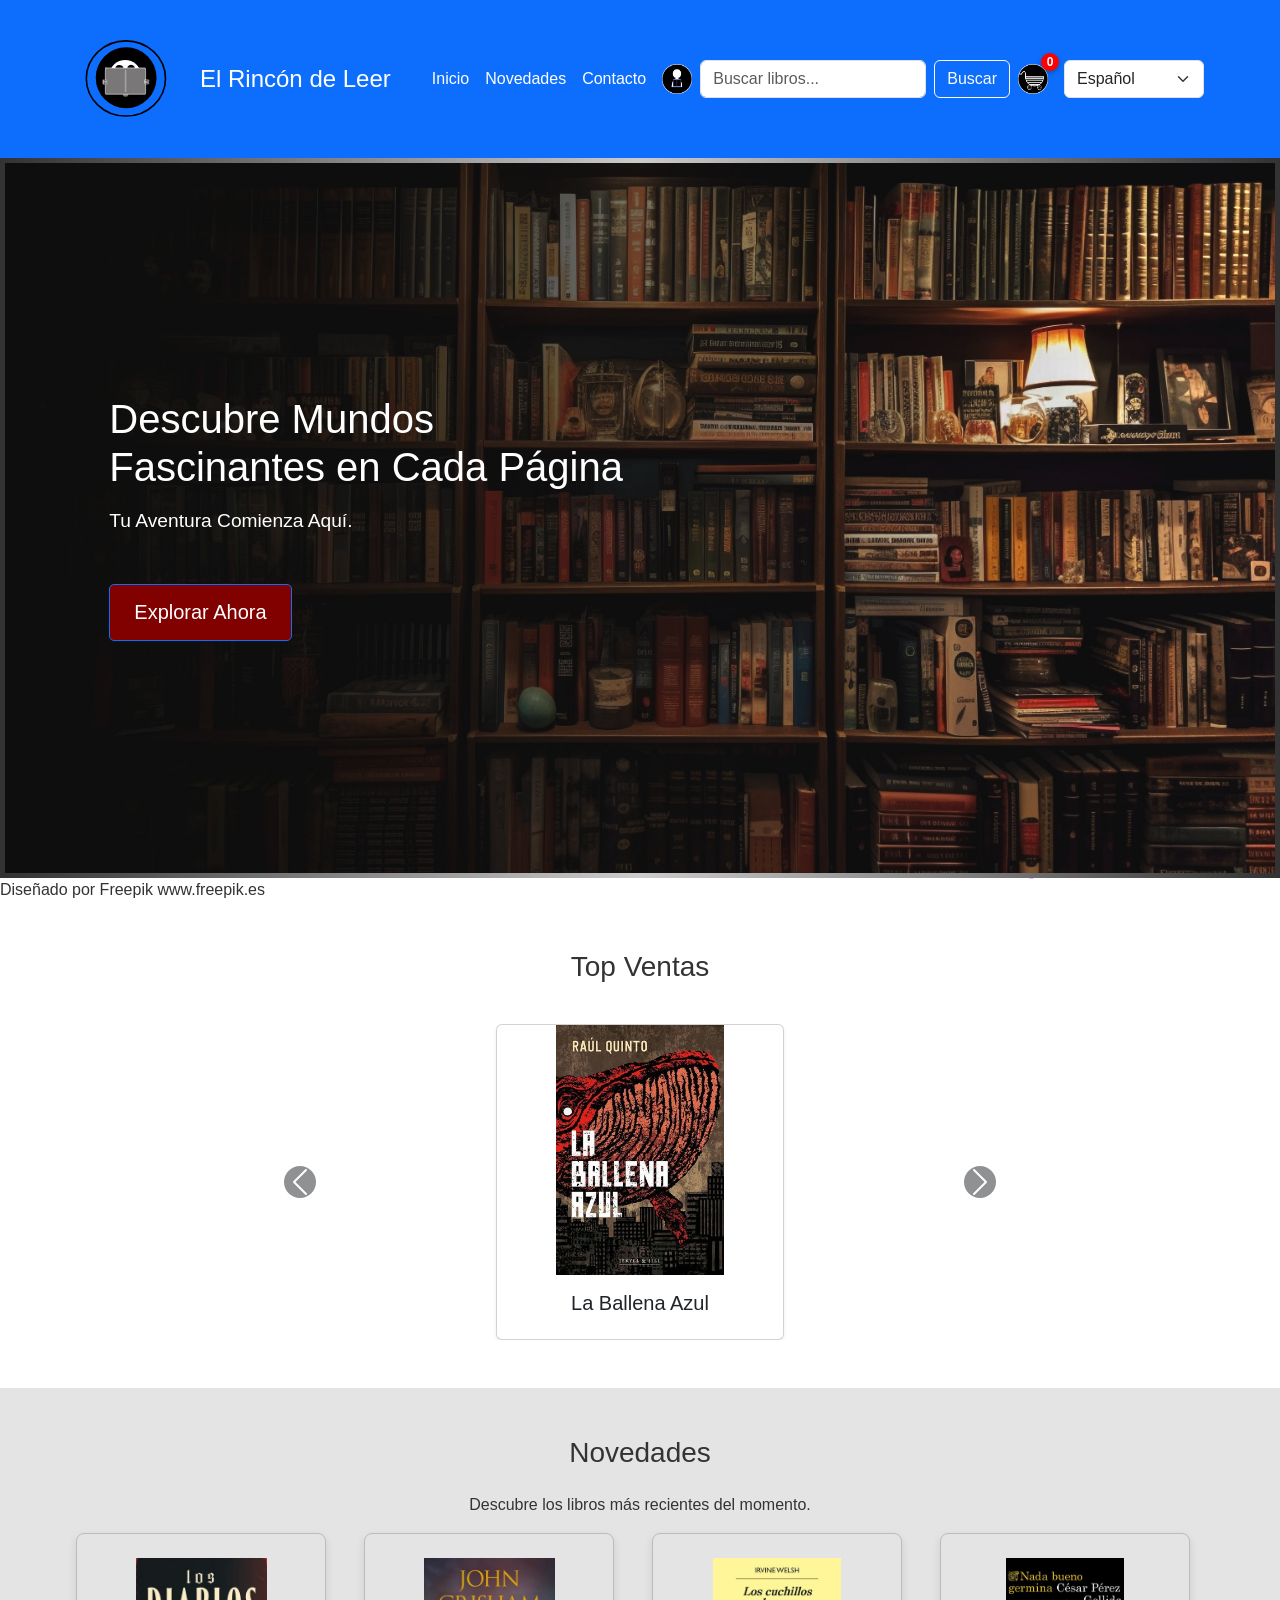
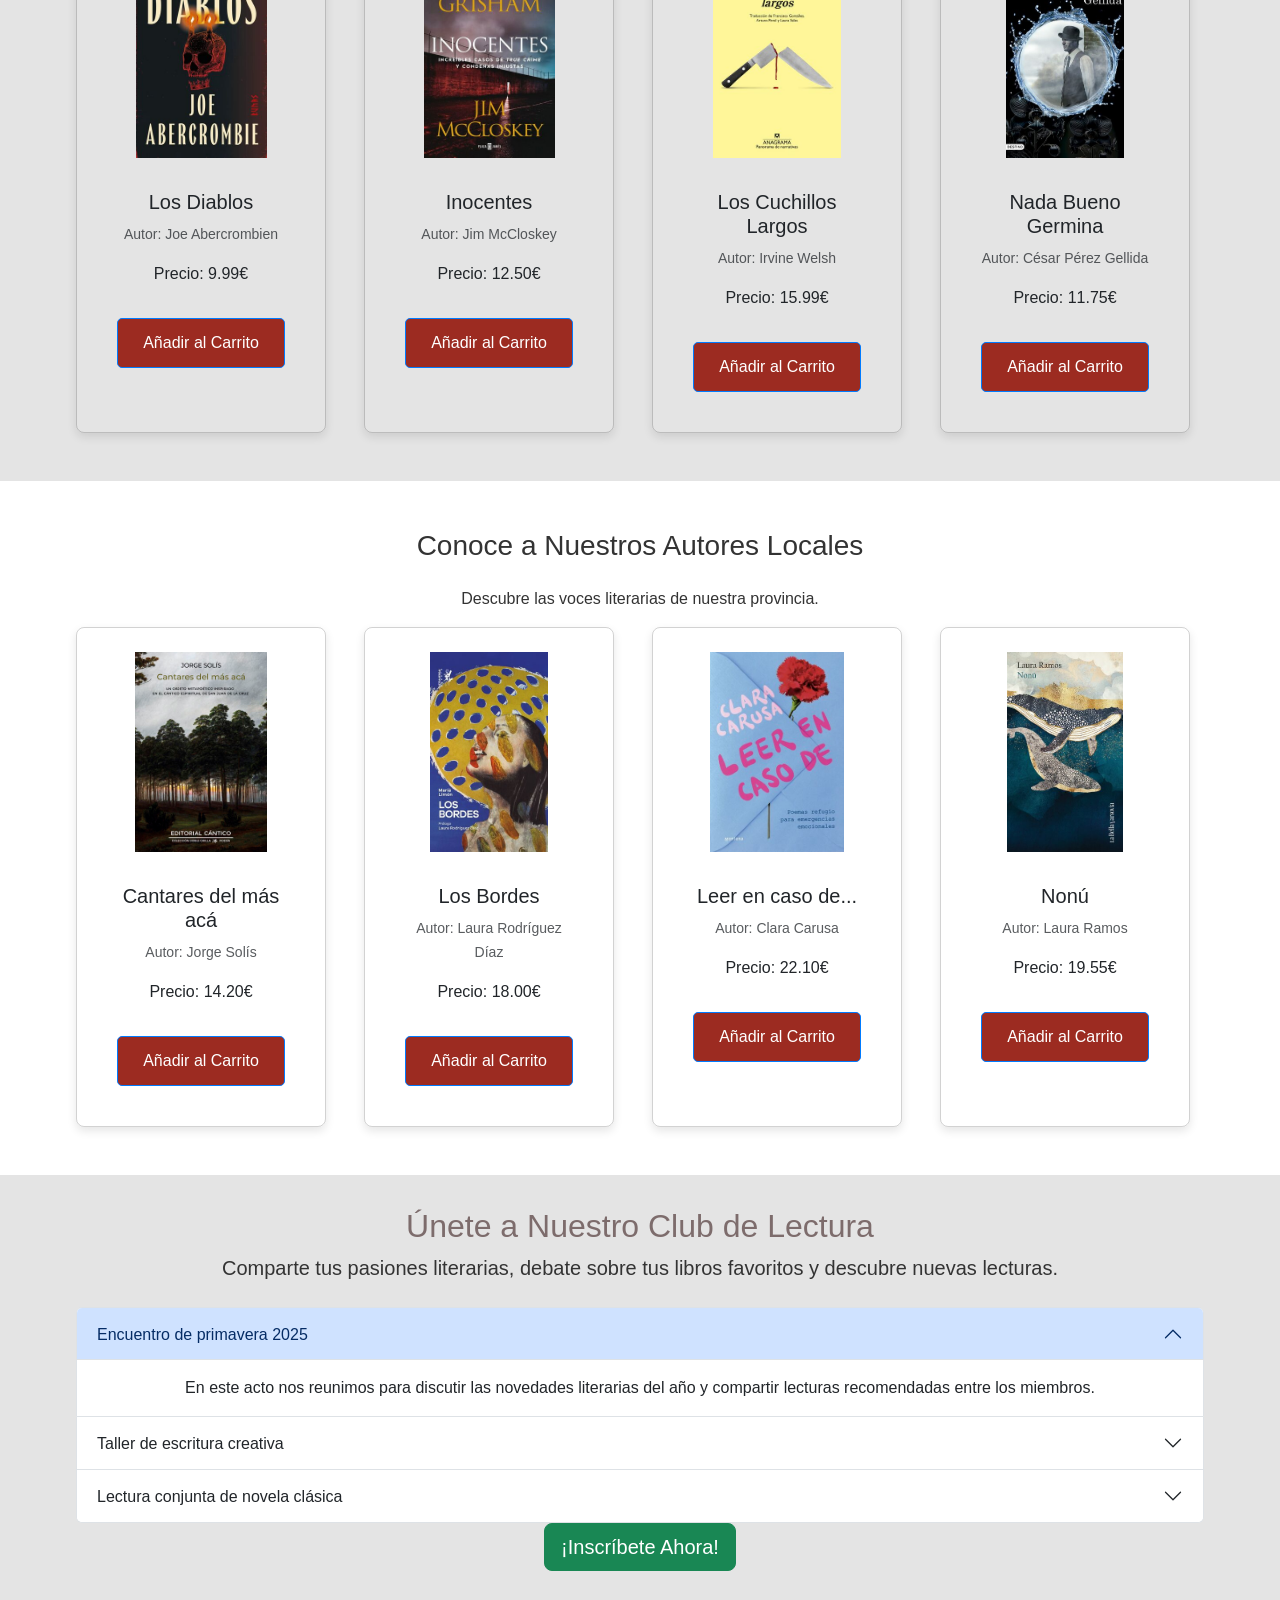
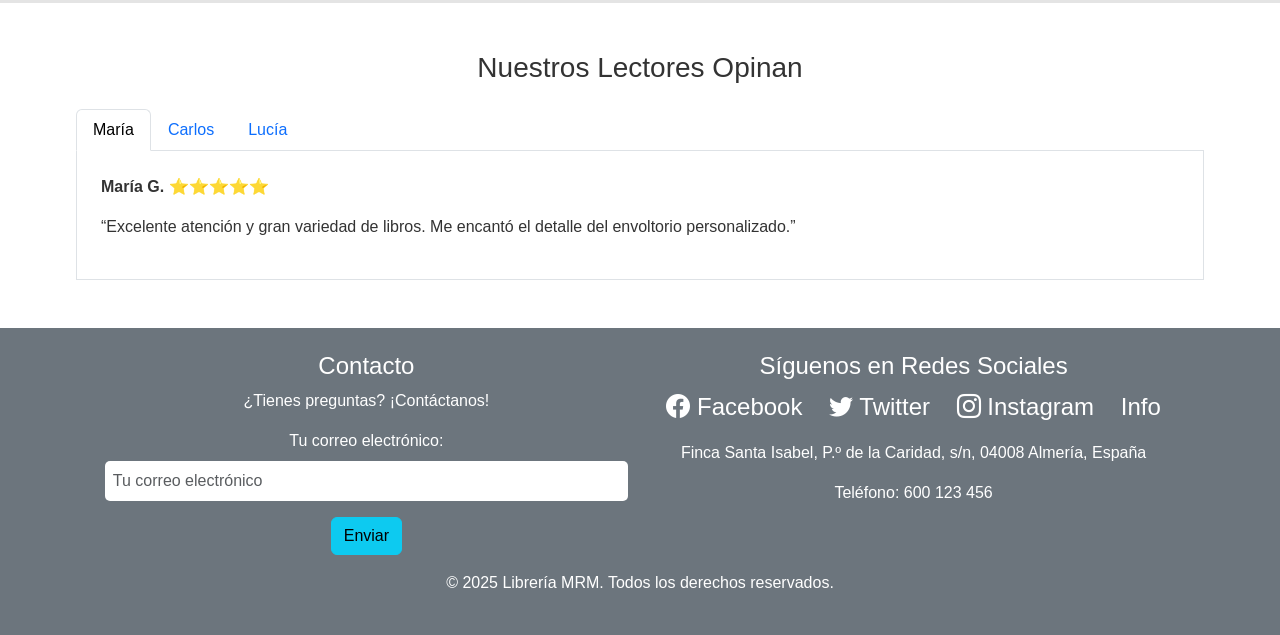
==== index.html @ 98e6f7f9 "Primer commit del proyecto web con README" ====
<!DOCTYPE html>
<html lang="es">

<head>
  <meta charset="UTF-8">
  <meta name="viewport" content="width=device-width, initial-scale=1.0">
  <title>Mi Web de Libros</title>
  <link href="https://cdn.jsdelivr.net/npm/bootstrap@5.3.3/dist/css/bootstrap.min.css" rel="stylesheet"
    integrity="sha384-QWTKZyjpPEjISv5WaRU9OFeRpok6YctnYmDr5pNlyT2bRjXh0JMhjY6hW+ALEwIH" crossorigin="anonymous">
  <link href="https://cdn.jsdelivr.net/npm/bootstrap-icons/font/bootstrap-icons.css" rel="stylesheet">
  <link rel="stylesheet" href="styles.css">
  <link rel="stylesheet" href="logo_animacion.css">
</head>

<body>
  <a id="arriba"></a>
  <header class="bg-primary text-white py-3">
    <a href="#featured-books" class="skip-link">Saltar navegación</a>
    <div class="container">
      <nav class="navbar navbar-expand-lg navbar-dark">
        <div class="container-fluid px-0">
          <!-- Logo y título -->
          <a href="index.html" class="navbar-brand d-flex align-items-center" title="Inicio">
            <svg id="my-logo" version="1.1" viewBox="0 0 245.12 203.8" xmlns="http://www.w3.org/2000/svg">
              <path id="my-path"
                d="m 126.11,91.195 a 0.13411,0.87169 0 0 1 -0.0392,1.1001 0.13411,0.87169 0 0 1 -0.17335,-0.07468 0.13411,0.87169 0 0 1 -0.0166,-1.1241 l 0.10998,0.49882 z"
                fill-rule="evenodd" fill="#000" />
              <g id="my-group" transform="matrix(1.1308,0,0,1.1347,7.3568,-13.021)">
                <circle id="my-circle" cx="102.17" cy="98.595" r="65.9" fill-rule="evenodd" fill="#000" />
                <ellipse cx="101.66" cy="100.13" rx="85.824" ry="81.226" fill="none" stroke="#000"
                  stroke-width="3.4804" />
                <g fill-rule="evenodd">
                  <ellipse cx="100.98" cy="136.01" rx="6.0894" ry="3.3768" fill="#797777" />
                  <ellipse cx="100.13" cy="88.889" rx="32.695" ry="28.608" fill="#fff" />
                  <path transform="scale(-1)"
                    d="m -78.847,-78.284 a 8.94,7.4074 0 0 1 -4.5343,6.4455 8.94,7.4074 0 0 1 -9.0034,-0.0928 8.94,7.4074 0 0 1 -4.3394,-6.537 l 8.9372,0.18426 z"
                    fill="#050000" />
                  <path transform="scale(-1)"
                    d="m -104.61,-77.832 a 8.2175,7.4074 0 0 1 -4.149,6.4358 8.2175,7.4074 0 0 1 -8.2574,-0.06303 8.2175,7.4074 0 0 1 -4.0275,-6.4982 l 8.2163,0.12544 z"
                    fill="#070404" />
                </g>
                <rect x="57.098" y="77.412" width="87.284" height="56.805" rx=".86707" ry="6.623" fill="#797777"
                  stroke="#fff" stroke-linecap="square" stroke-linejoin="bevel" stroke-miterlimit="15"
                  stroke-width="1.1679" />
                <rect x="100.35" y="82.125" width="1.1083" height="47.315" rx="2.1348" ry="2.1274" fill="#040404"
                  stroke="#dbdbdb" stroke-linecap="round" stroke-miterlimit="15" stroke-width="1.1679" />
                <g fill="#050000" stroke-linecap="square" stroke-linejoin="bevel" stroke-miterlimit="15">
                  <rect x="142.78" y="103.45" width="8.4291" height="2.2989" rx=".26895" ry=".26802" stroke="#939393" />
                  <g stroke="#fff">
                    <rect x="142.78" y="103.45" width="8.4291" height="2.2989" rx=".26895" ry=".26802" />
                    <rect x="142.69" y="106.61" width="8.4291" height="2.2989" rx=".26895" ry=".26802" />
                    <rect x="142.69" y="109.77" width="8.4291" height="2.2989" rx=".26895" ry=".26802" />
                    <rect x="52.194" y="103.89" width="8.4291" height="2.2989" rx=".26895" ry=".26802" />
                    <rect x="52.103" y="107.05" width="8.4291" height="2.2989" rx=".26895" ry=".26802" />
                    <rect x="52.103" y="110.21" width="8.4291" height="2.2989" rx=".26895" ry=".26802" />
                  </g>
                </g>
              </g>
            </svg>
          </a>
          <h1 class="ms-2 mb-0 h4">El Rincón de Leer</h1>

          <!-- Botón hamburguesa -->
          <button class="navbar-toggler" type="button" data-bs-toggle="collapse" data-bs-target="#menuNavegacion"
            aria-controls="menuNavegacion" aria-expanded="false" aria-label="Toggle navigation">
            <span class="navbar-toggler-icon"></span>
          </button>

          <!-- Menú colapsable -->
          <div class="collapse navbar-collapse mt-3 mt-lg-0" id="menuNavegacion">
            <ul class="navbar-nav ms-auto align-items-lg-center">
              <li class="nav-item">
                <a href="index.html" class="nav-link text-white">Inicio</a>
              </li>
              <li class="nav-item">
                <a href="#featured-books" class="nav-link text-white">Novedades</a>
              </li>
              <li class="nav-item">
                <a href="contacto.html" class="nav-link text-white">Contacto</a>
              </li>
              <li class="nav-item">
                <a href="#" class="nav-link text-white"><img src="Iconos/Usuario.png" alt="Usuario" width="30"
                    height="30"></a>
              </li>
              <li class="nav-item w-100 w-lg-auto my-2 my-lg-0">
                <form action="busqueda.html" class="d-flex">
                  <input class="form-control me-2" type="search" placeholder="Buscar libros..." aria-label="Buscar">
                  <button class="btn btn-outline-light" type="submit">Buscar</button>
                </form>
              </li>

              <!-- Carrito -->
              <li class="nav-item position-relative">
                <a href="carritoCompra.html" class="nav-link text-white position-relative" id="btn-carrito">
                  <img src="Iconos/Carrito.png" alt="Carrito" width="30" height="30">
                  <span id="cant" class="cart-count"></span>
                </a>

                <!-- Widget del carrito (AHORA DENTRO DEL LI) -->
                <aside id="carrito">
                  <h4>Carrito</h4>
                  <ul id="lista"></ul>
                  <p>Subtotal: <span id="sub">0.00</span> €</p>
                  <p>IVA (21 %): <span id="iva">0.00</span> €</p>
                  <p><strong>Total: <span id="tot">0.00</span> €</strong></p>
                  <button id="vaciar">Vaciar carrito</button>
                </aside>
              </li>

              <!-- FIN carrito -->


              <li class="nav-item ms-lg-2">
                <select class="form-select" style="min-width: 140px;" aria-label="Seleccionar idioma">
                  <option value="es">Español</option>
                  <option value="en">Inglés</option>
                </select>
              </li>
            </ul>
          </div>
        </div>
      </nav>
    </div>
  </header>
  <section class="hero bg-light py-5">
    <div class="container">
      <div class="row align-items-center">
        <div class="col-md-6">
          <h2>Descubre Mundos Fascinantes en Cada Página</h2>
          <p class="lead">Tu Aventura Comienza Aquí.</p>
          <a href="#featured-books" class="btn btn-primary btn-lg">Explorar Ahora</a>
        </div>
      </div>
    </div>
  </section>
  <p>Diseñado por Freepik <a href="http://www.freepik.es/" target="_blank">www.freepik.es</a></p>

  <div class="canvas-container">
    <canvas id="miCanvas"></canvas>
  </div>

  <!--CARRUSEL DE TOP VENTAS-->

  <div class="container my-5">
    <h3 class="text-center mb-4">Top Ventas</h3>
    <div id="carouselNovedades" class="carousel slide" data-bs-ride="carousel">
      <div class="carousel-inner">

        <div class="carousel-item active">
          <div class="d-flex justify-content-center">
            <div class="card text-center shadow-sm" style="width: 18rem;">
              <img src="Imagenes/L01.JPG" class="card-img-top" alt="Portada del Libro 1"
                style="height: 250px; object-fit: contain;">
              <div class="card-body">
                <h5 class="card-title">La Ballena Azul</h5>
              </div>
            </div>
          </div>
        </div>

        <div class="carousel-item">
          <div class="d-flex justify-content-center">
            <div class="card text-center shadow-sm" style="width: 18rem;">
              <img src="Imagenes/L02.JPG" class="card-img-top" alt="Portada del Libro 2"
                style="height: 250px; object-fit: contain;">
              <div class="card-body">
                <h5 class="card-title">Rebelión en la Granja</h5>
              </div>
            </div>
          </div>
        </div>

        <div class="carousel-item">
          <div class="d-flex justify-content-center">
            <div class="card text-center shadow-sm" style="width: 18rem;">
              <img src="Imagenes/L03.JPG" class="card-img-top" alt="Portada del Libro 3"
                style="height: 250px; object-fit: contain;">
              <div class="card-body">
                <h5 class="card-title">El Escritor y la Espía</h5>
              </div>
            </div>
          </div>
        </div>

      </div>

      <!-- Botones de control -->
      <button class="carousel-control-prev" type="button" data-bs-target="#carouselNovedades" data-bs-slide="prev">
        <span class="carousel-control-prev-icon bg-dark rounded-circle p-2" aria-hidden="true"></span>
        <span class="visually-hidden">Anterior</span>
      </button>
      <button class="carousel-control-next" type="button" data-bs-target="#carouselNovedades" data-bs-slide="next">
        <span class="carousel-control-next-icon bg-dark rounded-circle p-2" aria-hidden="true"></span>
        <span class="visually-hidden">Siguiente</span>
      </button>
    </div>
  </div>

  <!-- HASTA AQUI EL CARRUSEL -->

  <section id="featured-books" class="products py-5">
    <div class="container">
      <h3 class="text-center mb-4">Novedades</h3>
      <p>Descubre los libros más recientes del momento.</p>
      <div class="row row-cols-1 row-cols-md-2 row-cols-lg-4 g-4 catalogo">
        <div class="col">
          <div class="card h-100 product-item producto" data-name="Los Diablos" data-price="9.99"
            data-img="Imagenes/L04.JPG">
            <a href="ficha-libro01.html"><img src="Imagenes/L04.JPG" class="card-img-top book-cover"
                alt="Portada del Libro 1" loading="lazy"></a>
            <div class="card-body">
              <h5 class="card-title"><a href="ficha-libro01.html">Los Diablos</a></h5>
              <p class="card-text"><small class="text-muted">Autor: Joe Abercrombien</small></p>
              <p class="card-text">Precio: 9.99€</p>
              <button class="btn btn-outline-primary add-to-cart btn-add">Añadir al Carrito</button>
            </div>
          </div>
        </div>
        <div class="col">
          <div class="card h-100 product-item producto" data-name="Inocentes" data-price="12.50"
            data-img="Imagenes/L05.JPG">
            <a href="ficha-libro02.html"><img src="Imagenes/L05.JPG" class="card-img-top book-cover"
                alt="Portada del Libro 2" loading="lazy"></a>
            <div class="card-body">
              <h5 class="card-title"><a href="ficha-libro02.html">Inocentes</a></h5>
              <p class="card-text"><small class="text-muted">Autor: Jim McCloskey</small></p>
              <p class="card-text">Precio: 12.50€</p>
              <button class="btn btn-outline-primary add-to-cart btn-add">Añadir al Carrito</button>
            </div>
          </div>
        </div>
        <div class="col">
          <div class="card h-100 product-item producto" data-name="Los Cuchillos Largos" data-price="15.99"
            data-img="Imagenes/L06.JPG">
            <a href="ficha-libro03.html"><img src="Imagenes/L06.JPG" class="card-img-top book-cover"
                alt="Portada del Libro 3" loading="lazy"></a>
            <div class="card-body">
              <h5 class="card-title"><a href="ficha-libro03.html">Los Cuchillos Largos</a></h5>
              <p class="card-text"><small class="text-muted">Autor: Irvine Welsh</small></p>
              <p class="card-text">Precio: 15.99€</p>
              <button class="btn btn-outline-primary add-to-cart btn-add">Añadir al Carrito</button>
            </div>
          </div>
        </div>
        <div class="col">
          <div class="card h-100 product-item producto" data-name="Nada Bueno Germina" data-price="11.75"
            data-img="Imagenes/L07.JPG">
            <a href="ficha-libro04.html"><img src="Imagenes/L07.JPG" class="card-img-top book-cover"
                alt="Portada del Libro 4" loading="lazy"></a>
            <div class="card-body">
              <h5 class="card-title"><a href="ficha-libro04.html">Nada Bueno Germina</a></h5>
              <p class="card-text"><small class="text-muted">Autor: César Pérez Gellida</small></p>
              <p class="card-text">Precio: 11.75€</p>
              <button class="btn btn-outline-primary add-to-cart btn-add">Añadir al Carrito</button>
            </div>
          </div>
        </div>
      </div>
    </div>
  </section>

  <section class="products py-5" id="local-authors">
    <div class="container">
      <h3 class="text-center mb-4">Conoce a Nuestros Autores Locales</h3>
      <p>Descubre las voces literarias de nuestra provincia.</p>
      <div class="row row-cols-1 row-cols-md-2 row-cols-lg-4 g-4 catalogo">
        <div class="col">
          <div class="card h-100 product-item producto" data-name="Cantares del más acá" data-price="14.20"
            data-img="Imagenes/L08.JPG">
            <a href="ficha-libro01.html"><img src="Imagenes/L08.JPG" class="card-img-top book-cover"
                alt="Portada del Libro 5" loading="lazy"></a>
            <div class="card-body">
              <h5 class="card-title"><a href="ficha-libro01.html">Cantares del más acá</a></h5>
              <p class="card-text"><small class="text-muted">Autor: Jorge Solís</small></p>
              <p class="card-text">Precio: 14.20€</p>
              <button class="btn btn-outline-primary add-to-cart btn-add">Añadir al Carrito</button>
            </div>
          </div>
        </div>
        <div class="col">
          <div class="card h-100 product-item producto" data-name="Los Bordes" data-price="18.00"
            data-img="Imagenes/L09.JPG">
            <a href="ficha-libro02.html"><img src="Imagenes/L09.JPG" class="card-img-top book-cover"
                alt="Portada del Libro 6" loading="lazy"></a>
            <div class="card-body">
              <h5 class="card-title"><a href="ficha-libro02.html">Los Bordes</a></h5>
              <p class="card-text"><small class="text-muted">Autor: Laura Rodríguez Díaz</small></p>
              <p class="card-text">Precio: 18.00€</p>
              <button class="btn btn-outline-primary add-to-cart btn-add">Añadir al Carrito</button>
            </div>
          </div>
        </div>
        <div class="col">
          <div class="card h-100 product-item producto" data-name="Leer en caso de..." data-price="22.10"
            data-img="Imagenes/L10.JPG">
            <a href="ficha-libro03.html"><img src="Imagenes/L10.JPG" class="card-img-top book-cover"
                alt="Portada del Libro 7" loading="lazy"></a>
            <div class="card-body">
              <h5 class="card-title"><a href="ficha-libro03.html">Leer en caso de...</a></h5>
              <p class="card-text"><small class="text-muted">Autor: Clara Carusa</small></p>
              <p class="card-text">Precio: 22.10€</p>
              <button class="btn btn-outline-primary add-to-cart btn-add">Añadir al Carrito</button>
            </div>
          </div>
        </div>
        <div class="col">
          <div class="card h-100 product-item producto" data-name="Nonú" data-price="19.55" data-img="Imagenes/L11.JPG">
            <a href="ficha-libro04.html"><img src="Imagenes/L11.JPG" class="card-img-top book-cover"
                alt="Portada del Libro 8" loading="lazy"></a>
            <div class="card-body">
              <h5 class="card-title"><a href="ficha-libro04.html">Nonú</a></h5>
              <p class="card-text"><small class="text-muted">Autor: Laura Ramos</small></p>
              <p class="card-text">Precio: 19.55€</p>
              <button class="btn btn-outline-primary add-to-cart btn-add">Añadir al Carrito</button>
            </div>
          </div>
        </div>
      </div>
    </div>
  </section>


  <div class="separator-layer separator-1" id="club-de-lectura">
    <h2>Únete a Nuestro Club de Lectura</h2>
    <p class="lead text-center">Comparte tus pasiones literarias, debate sobre tus libros favoritos y descubre nuevas
      lecturas.</p>
    <div class="container mt-4">


      <div class="accordion" id="clubLecturaAccordion">
        <div class="accordion-item">
          <h2 class="accordion-header" id="headingOne">
            <button class="accordion-button" type="button" data-bs-toggle="collapse" data-bs-target="#collapseOne"
              aria-expanded="true" aria-controls="collapseOne">
              Encuentro de primavera 2025
            </button>
          </h2>
          <div id="collapseOne" class="accordion-collapse collapse show" aria-labelledby="headingOne"
            data-bs-parent="#clubLecturaAccordion">
            <div class="accordion-body">
              En este acto nos reunimos para discutir las novedades literarias del año y compartir lecturas recomendadas
              entre los miembros.
            </div>
          </div>
        </div>

        <div class="accordion-item">
          <h2 class="accordion-header" id="headingTwo">
            <button class="accordion-button collapsed" type="button" data-bs-toggle="collapse"
              data-bs-target="#collapseTwo" aria-expanded="false" aria-controls="collapseTwo">
              Taller de escritura creativa
            </button>
          </h2>
          <div id="collapseTwo" class="accordion-collapse collapse" aria-labelledby="headingTwo"
            data-bs-parent="#clubLecturaAccordion">
            <div class="accordion-body">
              Un espacio para desarrollar habilidades narrativas y compartir textos propios con retroalimentación de
              otros lectores y escritores.
            </div>
          </div>
        </div>

        <div class="accordion-item">
          <h2 class="accordion-header" id="headingThree">
            <button class="accordion-button collapsed" type="button" data-bs-toggle="collapse"
              data-bs-target="#collapseThree" aria-expanded="false" aria-controls="collapseThree">
              Lectura conjunta de novela clásica
            </button>
          </h2>
          <div id="collapseThree" class="accordion-collapse collapse" aria-labelledby="headingThree"
            data-bs-parent="#clubLecturaAccordion">
            <div class="accordion-body">
              Durante varias semanas leímos y comentamos una novela clásica, fomentando el debate y la reflexión sobre
              sus temas principales.
            </div>
          </div>
        </div>
      </div>
    </div>
    <div class="d-flex justify-content-center">
      <a href="#" class="btn btn-success btn-lg">¡Inscríbete Ahora!</a>
    </div>
  </div>
  <section class="container my-5">
    <h3 class="text-center mb-4">Nuestros Lectores Opinan</h3>

    <!-- Nav tabs -->
    <ul class="nav nav-tabs justify-content" id="reseñasTabs" role="tablist">
      <li class="nav-item" role="presentation">
        <button class="nav-link active" id="resena1-tab" data-bs-toggle="tab" data-bs-target="#resena1" type="button"
          role="tab" aria-controls="resena1" aria-selected="true">María</button>
      </li>
      <li class="nav-item" role="presentation">
        <button class="nav-link" id="resena2-tab" data-bs-toggle="tab" data-bs-target="#resena2" type="button"
          role="tab" aria-controls="resena2" aria-selected="false">Carlos</button>
      </li>
      <li class="nav-item" role="presentation">
        <button class="nav-link" id="resena3-tab" data-bs-toggle="tab" data-bs-target="#resena3" type="button"
          role="tab" aria-controls="resena3" aria-selected="false">Lucía</button>
      </li>
    </ul>

    <!-- Tab content -->
    <div class="tab-content border border-top-0 p-4">
      <div class="tab-pane fade show active" id="resena1" role="tabpanel" aria-labelledby="resena1-tab">
        <p><strong>María G. ⭐⭐⭐⭐⭐</strong></p>
        <p>“Excelente atención y gran variedad de libros. Me encantó el detalle del envoltorio personalizado.”</p>
      </div>
      <div class="tab-pane fade" id="resena2" role="tabpanel" aria-labelledby="resena2-tab">
        <p><strong>Carlos L. ⭐⭐⭐⭐☆</strong></p>
        <p>“Buena experiencia de compra. El libro llegó en perfectas condiciones y dentro del plazo.”</p>
      </div>
      <div class="tab-pane fade" id="resena3" role="tabpanel" aria-labelledby="resena3-tab">
        <p><strong>Lucía M. ⭐⭐⭐⭐⭐</strong></p>
        <p>“Me encanta esta tienda. Siempre encuentro títulos únicos y el servicio es impecable.”</p>
      </div>
    </div>
  </section>



  <footer class="bg-secondary text-white py-4">
    <div class="container">
      <div class="row">
        <div class="col-md-6">
          <h4>Contacto</h4>
          <p>¿Tienes preguntas? ¡Contáctanos!</p>
          <form>
            <div class="mb-3">
              <label for="emailContacto" class="form-label">Tu correo electrónico:</label>
              <input type="email" class="form-control" id="emailContacto" placeholder="Tu correo electrónico" required>
            </div>
            <button type="submit" class="btn btn-info">Enviar</button>
          </form>
        </div>
        <div class="col-md-6">
          <h4>Síguenos en Redes Sociales</h4>
          <div class="social-media">
            <a href="https://facebook.com" target="_blank" class="text-white">
              <i class="bi bi-facebook"></i> Facebook
            </a>
            <a href="https://twitter.com" target="_blank" class="text-white">
              <i class="bi bi-twitter"></i> Twitter
            </a>
            <a href="https://instagram.com" target="_blank" class="text-white">
              <i class="bi bi-instagram"></i> Instagram
            </a>
            <a href="contacto.html" class="text-white">Info</a>
          </div>

          <div class="mt-3">
            <p>Finca Santa Isabel, P.º de la Caridad, s/n, 04008 Almería, España</p>
            <p>Teléfono: 600 123 456</p>
          </div>
        </div>
      </div>
      <p class="mt-3">&copy; 2025 Librería MRM. Todos los derechos reservados.</p>
    </div>
  </footer>

  <!-- Botón subir -->
  <button id="btn-subir" title="Volver arriba">⬆️</button>


  <script src="https://cdn.jsdelivr.net/npm/bootstrap@5.3.2/dist/js/bootstrap.bundle.min.js"></script>
  <script type="module" src="js/animacion.js"></script>
  <script type="module" src="./js/main.js"></script>






</body>

</html>
---- styles.css ----
/* Estilos generales */
body {
    background-color: #ffffff;
    color: #333333;
    font-family: sans-serif;
    margin: 0;
    overflow-x: hidden; /* Añadido para evitar scroll horizontal */
}

.container {
    width: 90%;
    max-width: 1200px;
    margin: 0 auto;
}

a {
    text-decoration: none;
    color: inherit;
    transition: color 0.3s ease; /* Transición para el color de los enlaces */
}

a:hover {
    color: #ff6f61; /* Cambia el color al hacer hover, por ejemplo */
}

/* Estilos de la cabecera */
header {
    background: #007bff;
    padding: 1rem 0;
}

.header-container {
    display: flex;
    justify-content: space-between;
    align-items: center;
}

.logo-container {
    display: flex;
    align-items: center;
    gap: 1rem;
}

.logo img {
    max-width: 50px;
    height: auto;
    width: 100%;
}

header h1 {
    font-size: 1.8rem;
    color: #fff;
    margin: 0;
    white-space: nowrap;
    overflow: hidden;
    animation: scroll-text 5s linear infinite;
}

@keyframes scroll-text {
    0% {
        transform: translateX(15%);
    }

    100% {
        transform: translateX(0%);
    }
}


header nav {
    display: flex;
    align-items: center;
    gap: 1rem;
}

header nav a {
    color: #fff;
    font-weight: bold;
    transition: color 0.3s ease; /* Transición para el color de los enlaces de navegación */
}

header nav a:hover,
header nav a:focus {
    color: #ffb3b3; /* Cambia el color al hacer hover o focus */
}

.search-form {
    display: flex;
    align-items: center;
}

.search-form input {
    padding: 0.5rem;
    border: none;
    border-radius: 5px;
    transition: box-shadow 0.3s ease; /* Transición para la sombra del input */
}

.search-form input:focus {
    outline: none;
    box-shadow: 0 0 5px rgba(0, 123, 255, 0.5); /* Añade una sombra al hacer focus */
}

.search-form button {
    background: #ffb3b3;
    color: #fff;
    border: none;
    border-radius: 5px;
    padding: 0.5rem 1rem;
    cursor: pointer;
    margin-left: 0.5rem;
    transition: background-color 0.3s ease; /* Transición para el color de fondo del botón */
}

.search-form button:hover,
.search-form button:focus {
    background-color: #e58e8e; /* Cambia el color al hacer hover o focus */
}

.cart a {
    color: #fff;
    font-size: 1.5rem;
    position: relative;
}

.cart-count {
    background-color: #ed66ff;
    color: #fff;
    font-size: 0.8rem;
    padding: 0.2rem 0.5rem;
    border-radius: 50%;
    position: absolute;
    top: -10px;
    right: -10px;
}

/* Estilos de la sección hero */
.hero {
    display: flex;
    align-items: center;
    justify-content: flex-end;
    height: 80vh;
    background: url('Imagenes/photo-library.jpg') no-repeat center center;
    background-size: cover;
    color: #fff;
    padding: 2rem;
    border: 5px solid transparent;
    border-image: linear-gradient(to right, #333, #666, #999, #ccc, #999, #666, #333) 1;
    border-image-slice: 1;
    animation: border-animation 10s linear infinite;
}

@keyframes border-animation {
    0% {
        border-image-source: linear-gradient(to right, #444, #666, #888, #aaa, #888, #666, #444);
    }

    50% {
        border-image-source: linear-gradient(to right, #aaa, #888, #666, #444, #666, #888, #aaa);
    }

    100% {
        border-image-source: linear-gradient(to right, #444, #666, #888, #aaa, #888, #666, #444);
    }
}

.hero h2 {
    font-size: 2.5rem;
}

.hero p {
    margin-top: 1rem;
    font-size: 1.2rem;
}

.hero .btn-primary {
    display: inline-block;
    margin-top: 2rem;
    padding: 0.8rem 1.5rem;
    background: #810000;
    color: #fff;
    border-radius: 5px;
    animation: pulse 2s infinite;
    transition: background-color 0.3s ease; 
}

.hero .btn-primary:hover,
.hero .btn-primary:focus {
    background-color: #e58e8e; 
}


@keyframes pulse {
    0% {
        transform: scale(1);
        box-shadow: 0 0 0 0 rgba(255, 179, 179, 0.7);
    }

    70% {
        transform: scale(1.1);
        box-shadow: 0 0 0 10px rgba(255, 179, 179, 0);
    }

    100% {
        transform: scale(1);
        box-shadow: 0 0 0 0 rgba(255, 179, 179, 0);
    }
}

/* Estilos de la sección de productos */
.products {
    padding: 4rem 0;
    background: #f7f7f7;
    text-align: center;
}

.product-list {
    display: flex;
    gap: 2rem;
    flex-wrap: wrap;
    justify-content: center;
}

.product-item {
    background: #fff;
    padding: 1.5rem;
    border-radius: 8px;
    width: 250px;
    box-shadow: 0 4px 10px rgba(0, 0, 0, 0.1);
    transition: transform 0.3s ease, box-shadow 0.3s ease; 
}

.product-item:hover,
.product-item:focus-within {
    transform: translateY(-5px);
    box-shadow: 0 6px 15px rgba(0, 0, 0, 0.1);
}


.product-item h4 {
    color: #6d7fcc;
}

.book-cover {
    width: 100%;
    height: 200px;
    object-fit: contain;
    border-radius: 8px;
    margin-bottom: 1rem;
    transition: transform 0.3s, background-color 0.3s;
}

.product-item:hover .book-cover,
.product-item:focus-within .book-cover {
    transform: scale(1.05);
    background-color: rgba(0, 0, 0, 0.05);
}

.add-to-cart {
    background: #f42e2e;
    color: #fff;
    border: none;
    border-radius: 5px;
    padding: 0.5rem 1rem;
    cursor: pointer;
    margin-top: 1rem;
    transition: background-color 0.5s ease-in-out;
}

.add-to-cart:hover,
.add-to-cart:focus {
    background-color: #2f8100;
}

/* Estilos de la ficha del libro */
.book-detail .container {
    display: flex;
    gap: 2rem;
    align-items: flex-start;
    padding: 2rem;
}

.book-info {
    display: flex;
    flex-direction: column;
    align-items: center;
    max-width: 400px;
    margin: auto;
}

.book-cover-detail {
    max-width: 100%;
    height: auto;
    object-fit: cover;
    border-radius: 8px;
    margin-bottom: 1rem;
}

.book-info .details h2 {
    color: #6d7fcc;
    margin-bottom: 1rem;
    text-align: center;
}

/* Estilos de los resultados de búsqueda */
.search-results .container {
    padding: 2rem;
    text-align: center;
}

.results-grid {
    display: flex;
    gap: 2rem;
    flex-wrap: wrap;
    justify-content: center;
}

.result-item {
    background: #fff;
    padding: 1.5rem;
    border-radius: 8px;
    width: 250px;
    box-shadow: 0 4px 10px rgba(0, 0, 0, 0.1);
    transition: transform 0.3s ease, box-shadow 0.3s ease;
}

.result-item:hover,
.result-item:focus-within {
    transform: translateY(-5px);
    box-shadow: 0 6px 15px rgba(0, 0, 0, 0.1);
}

.result-item h4 {
    color: #6d7fcc;
}

/* Estilos del pie de página */
footer {
    background: #6d7fcc;
    color: #fff;
    padding: 2rem;
    text-align: center;
}

footer form input[type="email"] {
    padding: 0.5rem;
    margin-right: 0.5rem;
    transition: box-shadow 0.3s ease;
    border: none;
    border-radius: 5px;
}

footer form input[type="email"]:focus{
    outline: none;
    box-shadow: 0 0 5px rgba(0, 123, 255, 0.5);
}

footer .btn-info{
    transition: background-color 0.3s ease;
}

footer .btn-info:hover,
footer .btn-info:focus {
    background-color: #3498db;
}

footer .social-media a {
    color: #fff;
    margin: 0 10px;
    font-size: 1.5rem;
    transition: color 0.3s ease;
}

footer .social-media a:hover,
footer .social-media a:focus {
    color: #ffb3b3;
}

.favorite-icons {
    display: flex;
    gap: 120px;
    margin-top: 4px;
}

.favorite-icons img {
    width: 20px;
    height: 20px;
}

.icon {
    width: 14px;
    height: 14px;
    margin-left: 5px;
    vertical-align: middle;
}

/* Modo oscuro */
@media (prefers-color-scheme: dark) {
    body {
        background-color: #121212;
        color: #f1f1f1;
    }

    header,
    footer {
        background-color: #333333;
    }

    .hero,
    .products,
    .about {
        background-color: #1e1e1e;
    }

    .product-item,
    .result-item {
        background-color: #2b2b2b;
        color: #f1f1f1;
        transition: transform 0.3s ease, box-shadow 0.3s ease;
    }

    .product-item:hover,
    .product-item:focus-within,
    .result-item:hover,
    .result-item:focus-within{
        transform: translateY(-5px);
        box-shadow: 0 6px 15px rgba(0, 0, 0, 0.3);
    }

    .button,
    .add-to-cart {
        background-color: #444444;
        color: #ffffff;
        transition: background-color 0.3s ease;
    }

    .button:hover,
    .add-to-cart:hover,
    .button:focus,
    .add-to-cart:focus {
        background-color: #555555;
    }

    .equipo-img {
        max-width: 100%;
        height: auto;
        display: block;
        margin: 1rem auto;
    }

    .favorite-icons img {
        width: 30px;
        height: 30px;
    }
}


@media (max-width: 768px) {
    header nav {
        flex-direction: column;
        align-items: flex-start;
    }

    .search-form {
        width: 100%;
        margin-top: 1rem;
    }

    .search-form input,
    .search-form button {
        width: 100%;
    }


    .search-form button,
    .cart a {
        width: 100%;
        box-sizing: border-box;
    }

    header nav a img,
    header nav .cart a img {
        width: 30px;
        height: 30px;
    }

    main section.container {
        padding: 0 1rem;
    }

    .iframe-container {
        width: 100%;
        overflow: hidden;
    }

    .iframe-container iframe {
        width: 100%;
        max-width: 100%;
        height: 300px;
        display: block;
        margin: 1rem auto;
    }

    main section.container picture img {
        width: 100%;
        max-width: 100%;
        height: auto;
        display: block;
        margin: 1rem auto;
    }

    /* Ajuste  barra */
    header nav {
        flex-direction: column;
        align-items: stretch;
    }

    .search-form,
    .cart {
        width: 100%;
    }
}

/* Estilos ficha libro */
.ficha-libro .book-info {
    display: flex;
    flex-direction: column;
    align-items: center;
    max-width: 400px;
    margin: auto;
}

.ficha-libro .book-cover-detail {
    max-width: 100%;
    height: auto;
    margin-bottom: 1rem;
}

.ficha-libro .details {
    text-align: center;
}

.equipo-img {
    max-width: 100%;
    height: auto;
    display: block;
    margin: 1rem auto;
}

/* -----------------------ANIMACIONES--------------------------------------*/

/* Barra */
.separator-bar {
    width: 100%;
    height: 4px;
    background: linear-gradient(90deg, red, orange, yellow, green, blue, indigo, violet, red);
    animation: rainbow-bar 10s linear infinite, move-bar 5s linear infinite alternate;
}

@keyframes rainbow-bar {
    0% {
        background-position: 0%;
    }

    100% {
        background-position: 100%;
    }
}

@keyframes move-bar {
    0% {
        transform: translateX(-100%);
    }

    100% {
        transform: translateX(100%);
    }
}

/* -------------------------- ANIMACIONES 2 ------------------------------------------*/

/* Enlaces de navegación */
header nav a {
    color: #fff;
    font-weight: bold;
    transition: color 0.3s ease
}

header nav a:hover {
    color: #ffb3b3;
}

/* Botones del formulario de búsqueda */
.search-form button {
    
    transition: background-color 0.3s ease; 
}

.search-form button:hover {
    background-color: #e58e8e; 
}


.mi-imagen {
    transition: opacity 0.3s ease;
}

.mi-imagen:hover {
    opacity: 0.8;
}



.separator-layer {
    background-color: #ff1500;
    padding: 2rem 0;
    text-align: center;
}

.separator-layer h2 {
    color: #6c757d;
}



.header-bar {
    position: absolute;
    bottom: 0;
    left: 0;
    width: 100%;
    height: 5px;
    background-color: orange;
    animation: moveBar 2s infinite alternate;
}

@keyframes moveBar {
    from {
        left: 0;
    }

    to {
        left: 100%;
    }
}


.separator-layer {
    padding: 2rem 0;
    text-align: center;
}

.separator-layer h2 {
    color: #7d6c6c;
}


.separator-1 {
    background-color: #f0f8ff;
    
}

.separator-2 {
    background-color: #e0f2fe;
    
}

.hero .btn-primary {
    animation: pulse 2s infinite;
}

@keyframes pulse {
    0% {
        transform: scale(1);
        box-shadow: 0 0 0 0 rgba(0, 123, 255, 0.7);
    }

    70% {
        transform: scale(1.1);
        box-shadow: 0 0 0 10px rgba(0, 123, 255, 0);
    }

    100% {
        transform: scale(1);
        box-shadow: 0 0 0 0 rgba(0, 123, 255, 0);
    }
}
.product-item {
    background-color: transparent;
    
}

.card-body {
    background-color: transparent;
}


#featured-books h3,
.products h3 {
    text-align: center;
}



#featured-books {
    background-color: #e4e4e4;
}

#local-authors {
    background-color: #ffffff;
}

#club-de-lectura {
    background-color: #e4e4e4;
}







.search-results {
    padding: 2rem;
    text-align: center;
}

.results-grid {
    display: flex;
    gap: 2rem;
    flex-wrap: wrap;
    justify-content: center;
}

.result-item {
    background: #fff;
    padding: 1.5rem;
    border-radius: 8px;
    width: 250px;
    box-shadow: 0 4px 10px rgba(0, 0, 0, 0.1);
    transition: transform 0.3s ease, box-shadow 0.3s ease;
}

.result-item:hover {
    transform: translateY(-5px);
    box-shadow: 0 6px 15px rgba(0, 0, 0, 0.1);
}

.result-item img {
    width: 100%;
    height: 200px;
    object-fit: cover;
    border-radius: 8px;
    margin-bottom: 1rem;
}

.result-item h4 {
    color: #6d7fcc;
    margin-bottom: 0.5rem;
    font-size: 1.2rem;
}

.result-item p {
    color: #555;
    font-size: 0.9rem;
    margin-bottom: 1rem;
}

.add-to-cart {
    background: #ffb3b3;
    color: #fff;
    border: none;
    border-radius: 5px;
    padding: 0.75rem 1.5rem;
    cursor: pointer;
    transition: background-color 0.3s ease;
    width: 100%;
    font-size: 1rem;
}

.add-to-cart:hover {
    background-color: #2f8100;
}

.favorite-icons {
    display: flex;
    justify-content: center;
    gap: 1rem;
    margin-top: 1rem;
}

.favorite-icons a {
    display: flex;
    align-items: center;
    justify-content: center;
    width: 40px;
    height: 40px;
    border-radius: 50%;
    background-color: #f0f0f0;
    transition: background-color 0.3s ease;
}

.favorite-icons a:hover {
    background-color: #e0e0e0;
}

.favorite-icons img {
    width: 24px;
    height: 24px;
}

/* CARRITO */


.cart-item {

display: flex;

align-items: center;

margin-bottom: 20px;

padding-bottom: 20px;

border-bottom: 1px solid #ddd;

}

.cart-item img {

width: 100px;

margin-right: 20px;

}

.cart-item-details {

flex-grow: 1;

}

.cart-item-quantity {

display: flex;

align-items: center;

margin-right: 20px;

}

.cart-item-quantity button {

margin: 0 5px;

}

.cart-total {

text-align: right;

font-size: 20px;

font-weight: bold;

margin-bottom: 20px;

}

.checkout-button {

text-align: right;

} 


/* Salto Tabulador*/

.skip-link {

color: #fff; 
padding: 10px;
position: absolute;
left: -999px; 
top: auto;
overflow: hidden;
z-index: 1000; 
}

.skip-link:focus,
.skip-link:active {
    left: 0; 
    clip-path: none;  
    -webkit-clip-path: none; 
}


    /* Animacion observable api */
    /* Animación al cargar (rotación) */
@keyframes rotateLogo {
    from {
        transform: rotate(0deg);
    }
    to {
        transform: rotate(360deg);
    }
}

#my-logo.animate-on-load {
    animation: rotateLogo 2s ease-in-out;
}

/* Animación al pasar el ratón */
@keyframes pulseLogo {
    0% {
        transform: scale(1);
    }
    50% {
        transform: scale(1.1);
    }
    100% {
        transform: scale(1);
    }
}

#my-logo:hover {
    animation: pulseLogo 0.6s ease-in-out;
}

 /* CARRUSEL */
#carouselNovedades {
    max-width: 800px;
    margin: 0 auto;
    margin-top: 40px;
}

.carousel-inner {
    border-radius: 10px;
    overflow: hidden;
}

.carousel-control-prev-icon,
.carousel-control-next-icon {
    background-color: rgba(255, 255, 255, 0.6);
    border-radius: 50%;
    padding: 15px;
}

.carousel-item img {
    width: 100%;
    height: auto;
    object-fit: cover;
}

.carousel-caption {
    background-color: rgba(0, 0, 0, 0.6);
    padding: 15px;
    border-radius: 10px;
}

.carousel-caption h5,
.carousel-caption p {
    color: #fff;
    margin: 0;
}


/* BOTón SUBIR*/
#btn-subir {
  display: none;
  position: fixed;
  bottom: 20px;
  right: 20px;
  z-index: 999;
  font-size: 24px;
  background-color: #0d6efd;
  color: white;
  border: none;
  border-radius: 50%;
  width: 48px;
  height: 48px;
  cursor: pointer;
  box-shadow: 0 4px 6px rgba(0,0,0,0.3);
  transition: background-color 0.3s ease;
}

#btn-subir:hover {
  background-color: #0b5ed7;
}


#miCanvas {
    position: fixed;
    top: 0;
    left: 0;
    width: 100vw;
    height: 100vh;
    z-index: -1; 
    opacity: 0.4; 
}


/* carrito */

.nav-link {
    display: inline-block;
    position: relative; 
}

.cart-count {
    position: absolute;
    top: -3px;
    right: -3px;
    background-color: red;
    color: white;
    font-size: 12px;
    font-weight: bold;
    width: 18px;
    height: 18px;
    border-radius: 50%;
    display: flex;
    justify-content: center;
    align-items: center;
    line-height: 18px;
    box-shadow: 0px 2px 5px rgba(0, 0, 0, 0.3);
}

/* Corrección en pantallas pequeñas */
@media (max-width: 768px) {
    .cart-count {
        width: 14px;
        height: 14px;
        font-size: 10px;
        top: 0px;
        right: 0px;
    }
}

.cart-dropdown {
    position: absolute;
    top: 40px;
    right: 0;
    width: 250px;
    background: white;
    border-radius: 5px;
    box-shadow: 0px 4px 10px rgba(0,0,0,0.3);
    padding: 10px;
    display: none; /* Se oculta por defecto */
}

.cart-dropdown ul {
    list-style: none;
    padding: 0;
    margin: 0;
}

.cart-dropdown li {
    padding: 5px 10px;
    border-bottom: 1px solid #ddd;
    font-size: 14px;
    color: #333;
}

.btn-cart {
    display: block;
    text-align: center;
    background: red;
    color: white;
    padding: 8px;
    border-radius: 5px;
    text-decoration: none;
    margin-top: 5px;
}

.btn-cart:hover {
    background: darkred;
}


#carrito {
    position: absolute;
    top: 100%; /* Lo coloca justo debajo del botón */
    left: 0; /* Lo alinea con el botón del carrito */
    width: 250px;
    background-color: rgb(0, 68, 255);
    border-radius: 8px;
    box-shadow: 0px 4px 10px rgba(0, 0, 0, 0.3);
    padding: 15px;
    display: none;
    z-index: 1000;
    
    transition: opacity 0.5s ease-in-out, visibility 0.5s ease-in-out;
    opacity: 0;
    visibility: hidden;
}

.nav-item {
    position: relative; /* Asegura que el carrito se posicione dentro */
}

.nav-item:hover #carrito,
#carrito:hover {
    display: block;
    opacity: 1;
    visibility: visible;
}



/*carritoCompra*/


.carrito-container {
            display: flex;
            flex-direction: column;
            align-items: center;
            margin: 50px auto;
            width: 60%;
            background: #f9f9f9;
            padding: 20px;
            border-radius: 10px;
            box-shadow: 0px 4px 10px rgba(0, 0, 0, 0.3);
        }

        #lista {
            list-style: none;
            padding: 0;
            text-align: left;
        }

        #vaciar {
            margin-top: 10px;
        }



.btn.btn-outline-primary.add-to-cart.btn-add {
    background-color: #9c2b21; /* Azul */
    color: white;
    border: 1px solid #007bff;
}

.btn.btn-outline-primary.add-to-cart.btn-add:hover,
.btn.btn-outline-primary.add-to-cart.btn-add:focus {
    background-color: #013e00; /* Azul más oscuro */
    border-color: #000000;
}
---- logo_animacion.css ----
#my-logo {
  width: 100px;
  height: 100px;
  animation: pulse 3s ease-in-out forwards;
  transform-origin: center;
}

@keyframes pulse {
  0% {
      transform: scale(1);
  }
  50% {
      transform: scale(1.5);
  }
  100% {
      transform: scale(1);
  }
}


#my-logo:hover {
  transform: scale(1.5);
  transition: transform 0.3s ease-in-out; 
}
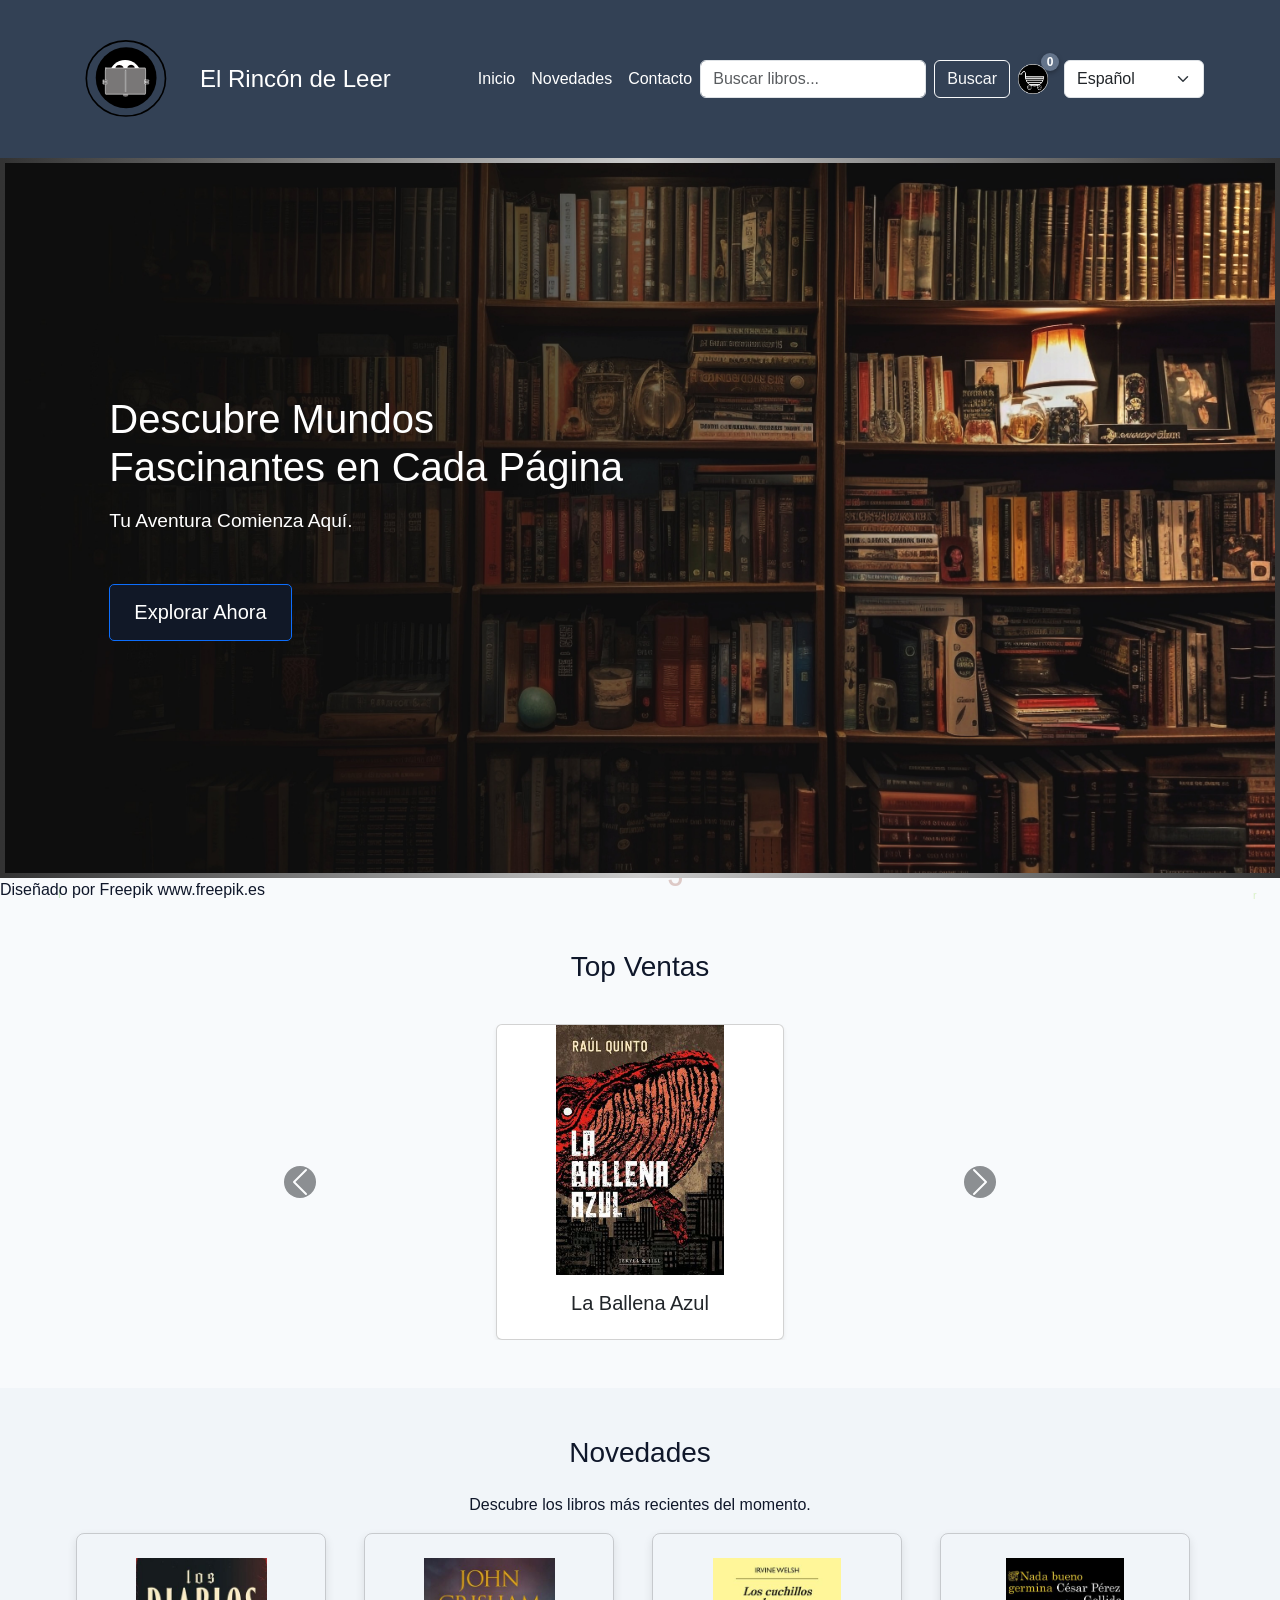
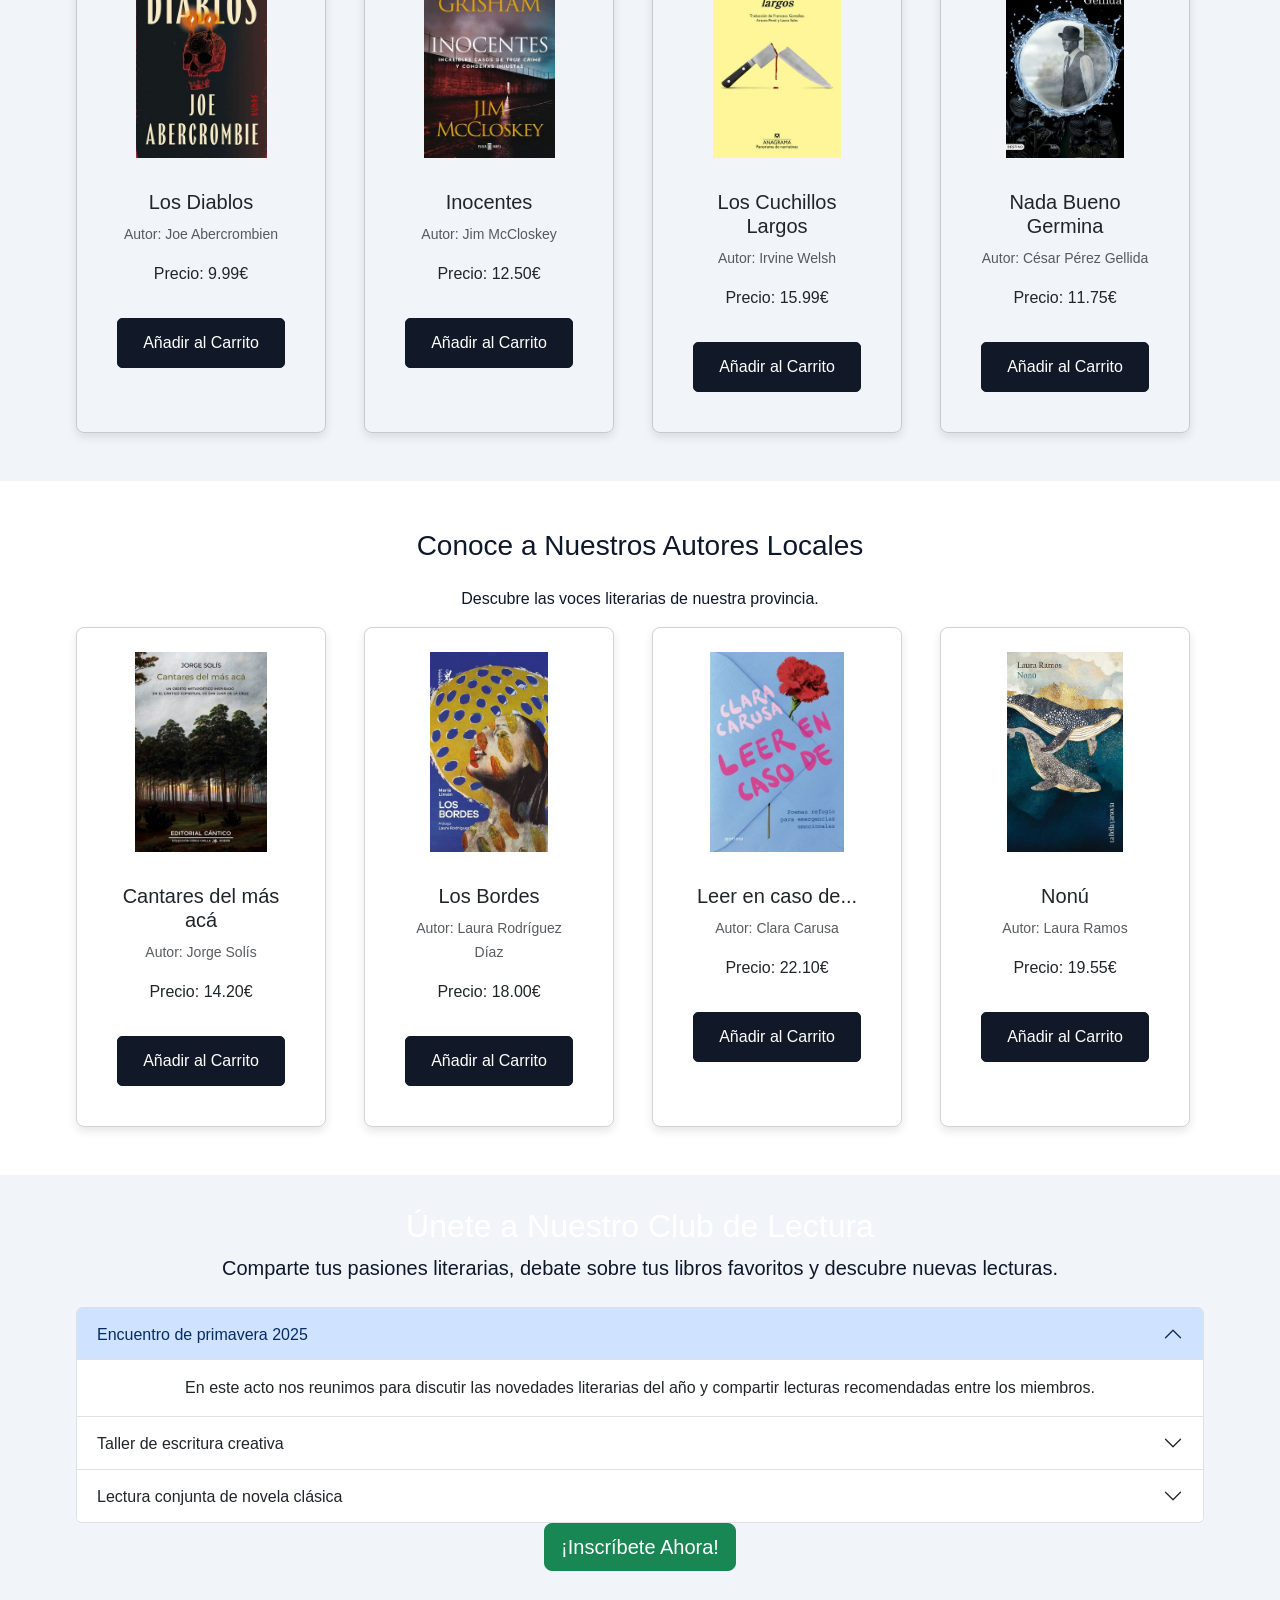
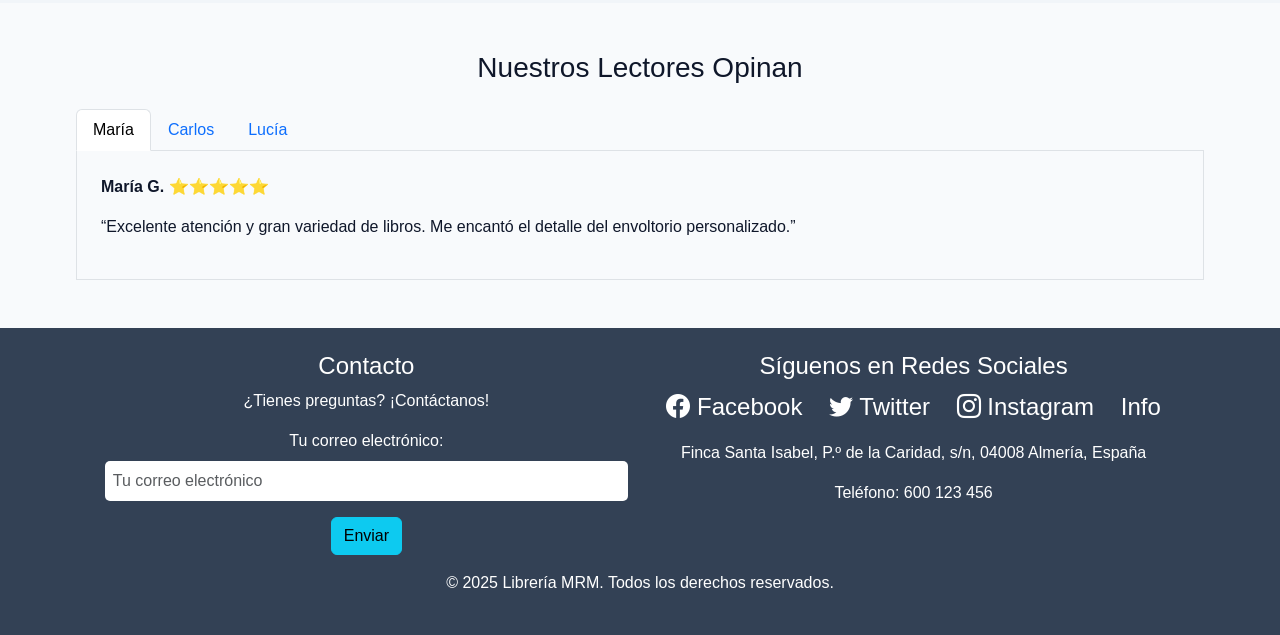
==== commit c44ad64f: "Mejoras en la web" ====
--- a/index.html
+++ b/index.html
@@ -78,10 +78,6 @@
               <li class="nav-item">
                 <a href="contacto.html" class="nav-link text-white">Contacto</a>
               </li>
-              <li class="nav-item">
-                <a href="#" class="nav-link text-white"><img src="Iconos/Usuario.png" alt="Usuario" width="30"
-                    height="30"></a>
-              </li>
               <li class="nav-item w-100 w-lg-auto my-2 my-lg-0">
                 <form action="busqueda.html" class="d-flex">
                   <input class="form-control me-2" type="search" placeholder="Buscar libros..." aria-label="Buscar">
--- a/styles.css
+++ b/styles.css
@@ -1,7 +1,32 @@
 /* Estilos generales */
+:root {
+    --color-bg: #f8fafc;
+    --color-text: #0f172a;
+    --color-text-muted: #475569;
+    --color-surface: #ffffff;
+    --color-surface-muted: #f1f5f9;
+    --color-border: #e2e8f0;
+
+    /* Color de cabecera/pie (chrome) */
+    --color-chrome: #334155;
+
+    /* Color principal (botones/acciones) */
+    --color-primary: #111827;
+    --color-primary-hover: #1f2937;
+    --color-primary-rgb: 17, 24, 39;
+
+    /* Acento (para hover/insignias) */
+    --color-accent: #cbd5e1;
+    --color-accent-hover: #94a3b8;
+
+    --color-on-primary: #ffffff;
+    --color-badge-bg: #64748b;
+    --color-badge-text: #ffffff;
+}
+
 body {
-    background-color: #ffffff;
-    color: #333333;
+    background-color: var(--color-bg);
+    color: var(--color-text);
     font-family: sans-serif;
     margin: 0;
     overflow-x: hidden; /* Añadido para evitar scroll horizontal */
@@ -20,13 +45,17 @@
 }
 
 a:hover {
-    color: #ff6f61; /* Cambia el color al hacer hover, por ejemplo */
+    color: var(--color-accent-hover); /* Cambia el color al hacer hover, por ejemplo */
 }
 
 /* Estilos de la cabecera */
 header {
-    background: #007bff;
+    background: var(--color-chrome);
     padding: 1rem 0;
+}
+
+header.bg-primary {
+    background-color: var(--color-chrome) !important;
 }
 
 .header-container {
@@ -49,7 +78,7 @@
 
 header h1 {
     font-size: 1.8rem;
-    color: #fff;
+    color: var(--color-on-primary);
     margin: 0;
     white-space: nowrap;
     overflow: hidden;
@@ -74,14 +103,14 @@
 }
 
 header nav a {
-    color: #fff;
+    color: var(--color-on-primary);
     font-weight: bold;
     transition: color 0.3s ease; /* Transición para el color de los enlaces de navegación */
 }
 
 header nav a:hover,
 header nav a:focus {
-    color: #ffb3b3; /* Cambia el color al hacer hover o focus */
+    color: var(--color-accent); /* Cambia el color al hacer hover o focus */
 }
 
 .search-form {
@@ -98,12 +127,12 @@
 
 .search-form input:focus {
     outline: none;
-    box-shadow: 0 0 5px rgba(0, 123, 255, 0.5); /* Añade una sombra al hacer focus */
+    box-shadow: 0 0 5px rgba(var(--color-primary-rgb), 0.45); /* Añade una sombra al hacer focus */
 }
 
 .search-form button {
-    background: #ffb3b3;
-    color: #fff;
+    background: var(--color-primary);
+    color: var(--color-on-primary);
     border: none;
     border-radius: 5px;
     padding: 0.5rem 1rem;
@@ -114,18 +143,18 @@
 
 .search-form button:hover,
 .search-form button:focus {
-    background-color: #e58e8e; /* Cambia el color al hacer hover o focus */
+    background-color: var(--color-primary-hover); /* Cambia el color al hacer hover o focus */
 }
 
 .cart a {
-    color: #fff;
+    color: var(--color-on-primary);
     font-size: 1.5rem;
     position: relative;
 }
 
 .cart-count {
-    background-color: #ed66ff;
-    color: #fff;
+    background-color: var(--color-badge-bg);
+    color: var(--color-badge-text);
     font-size: 0.8rem;
     padding: 0.2rem 0.5rem;
     border-radius: 50%;
@@ -177,8 +206,8 @@
     display: inline-block;
     margin-top: 2rem;
     padding: 0.8rem 1.5rem;
-    background: #810000;
-    color: #fff;
+    background: var(--color-primary);
+    color: var(--color-on-primary);
     border-radius: 5px;
     animation: pulse 2s infinite;
     transition: background-color 0.3s ease; 
@@ -186,7 +215,7 @@
 
 .hero .btn-primary:hover,
 .hero .btn-primary:focus {
-    background-color: #e58e8e; 
+    background-color: var(--color-primary-hover); 
 }
 
 
@@ -210,7 +239,7 @@
 /* Estilos de la sección de productos */
 .products {
     padding: 4rem 0;
-    background: #f7f7f7;
+    background: var(--color-surface-muted);
     text-align: center;
 }
 
@@ -222,7 +251,7 @@
 }
 
 .product-item {
-    background: #fff;
+    background: var(--color-surface);
     padding: 1.5rem;
     border-radius: 8px;
     width: 250px;
@@ -238,7 +267,7 @@
 
 
 .product-item h4 {
-    color: #6d7fcc;
+    color: var(--color-primary);
 }
 
 .book-cover {
@@ -257,8 +286,8 @@
 }
 
 .add-to-cart {
-    background: #f42e2e;
-    color: #fff;
+    background: var(--color-primary);
+    color: var(--color-on-primary);
     border: none;
     border-radius: 5px;
     padding: 0.5rem 1rem;
@@ -269,7 +298,7 @@
 
 .add-to-cart:hover,
 .add-to-cart:focus {
-    background-color: #2f8100;
+    background-color: var(--color-primary-hover);
 }
 
 /* Estilos de la ficha del libro */
@@ -297,7 +326,7 @@
 }
 
 .book-info .details h2 {
-    color: #6d7fcc;
+    color: var(--color-primary);
     margin-bottom: 1rem;
     text-align: center;
 }
@@ -316,7 +345,7 @@
 }
 
 .result-item {
-    background: #fff;
+    background: var(--color-surface);
     padding: 1.5rem;
     border-radius: 8px;
     width: 250px;
@@ -331,15 +360,19 @@
 }
 
 .result-item h4 {
-    color: #6d7fcc;
+    color: var(--color-primary);
 }
 
 /* Estilos del pie de página */
 footer {
-    background: #6d7fcc;
-    color: #fff;
+    background: var(--color-chrome);
+    color: var(--color-on-primary);
     padding: 2rem;
     text-align: center;
+}
+
+footer.bg-secondary {
+    background-color: var(--color-chrome) !important;
 }
 
 footer form input[type="email"] {
@@ -352,7 +385,7 @@
 
 footer form input[type="email"]:focus{
     outline: none;
-    box-shadow: 0 0 5px rgba(0, 123, 255, 0.5);
+    box-shadow: 0 0 5px rgba(var(--color-primary-rgb), 0.45);
 }
 
 footer .btn-info{
@@ -361,11 +394,11 @@
 
 footer .btn-info:hover,
 footer .btn-info:focus {
-    background-color: #3498db;
+    background-color: var(--color-primary-hover);
 }
 
 footer .social-media a {
-    color: #fff;
+    color: var(--color-on-primary);
     margin: 0 10px;
     font-size: 1.5rem;
     transition: color 0.3s ease;
@@ -373,7 +406,7 @@
 
 footer .social-media a:hover,
 footer .social-media a:focus {
-    color: #ffb3b3;
+    color: var(--color-accent);
 }
 
 .favorite-icons {
@@ -396,26 +429,50 @@
 
 /* Modo oscuro */
 @media (prefers-color-scheme: dark) {
+    :root {
+        --color-bg: #0b0f19;
+        --color-text: #e5e7eb;
+        --color-text-muted: #94a3b8;
+        --color-surface: #0f172a;
+        --color-surface-muted: #111827;
+        --color-border: #334155;
+
+        /* En oscuro: cabecera/pie más oscuros que en claro */
+        --color-chrome: #0f172a;
+
+        /* Botones/acciones en oscuro: un poco más claros que el fondo */
+        --color-primary: #334155;
+        --color-primary-hover: #475569;
+        --color-primary-rgb: 51, 65, 85;
+
+        --color-accent: #cbd5e1;
+        --color-accent-hover: #e2e8f0;
+
+        --color-on-primary: #ffffff;
+        --color-badge-bg: #94a3b8;
+        --color-badge-text: #0b0f19;
+    }
+
     body {
-        background-color: #121212;
-        color: #f1f1f1;
+        background-color: var(--color-bg);
+        color: var(--color-text);
     }
 
     header,
     footer {
-        background-color: #333333;
+        background-color: var(--color-chrome);
     }
 
     .hero,
     .products,
     .about {
-        background-color: #1e1e1e;
+        background-color: var(--color-surface);
     }
 
     .product-item,
     .result-item {
         background-color: #2b2b2b;
-        color: #f1f1f1;
+        color: var(--color-text);
         transition: transform 0.3s ease, box-shadow 0.3s ease;
     }
 
@@ -429,8 +486,8 @@
 
     .button,
     .add-to-cart {
-        background-color: #444444;
-        color: #ffffff;
+        background-color: var(--color-primary);
+        color: var(--color-on-primary);
         transition: background-color 0.3s ease;
     }
 
@@ -438,7 +495,38 @@
     .add-to-cart:hover,
     .button:focus,
     .add-to-cart:focus {
-        background-color: #555555;
+        background-color: var(--color-primary-hover);
+    }
+
+    /* Texto que en modo claro está fijado a grises oscuros (#333/#555) */
+    .result-item p,
+    .cart-dropdown li,
+    #carrito li,
+    .separator-layer h2 {
+        color: var(--color-text-muted);
+    }
+
+    /* Bootstrap fuerza `.text-muted` con `!important`; lo sobrescribimos */
+    .text-muted {
+        color: var(--color-text-muted) !important;
+    }
+
+    /* Secciones con fondos claros fijados */
+    #featured-books,
+    #local-authors,
+    #club-de-lectura,
+    .separator-1,
+    .separator-2,
+    .carrito-container,
+    .cart-dropdown {
+        background-color: var(--color-surface) !important;
+        color: var(--color-text);
+    }
+
+    .carrito-container,
+    .cart-dropdown,
+    #carrito {
+        border-color: var(--color-border);
     }
 
     .equipo-img {
@@ -553,7 +641,7 @@
 .separator-bar {
     width: 100%;
     height: 4px;
-    background: linear-gradient(90deg, red, orange, yellow, green, blue, indigo, violet, red);
+    background: linear-gradient(90deg, var(--color-primary), var(--color-accent), var(--color-primary));
     animation: rainbow-bar 10s linear infinite, move-bar 5s linear infinite alternate;
 }
 
@@ -581,13 +669,13 @@
 
 /* Enlaces de navegación */
 header nav a {
-    color: #fff;
+    color: var(--color-on-primary);
     font-weight: bold;
     transition: color 0.3s ease
 }
 
 header nav a:hover {
-    color: #ffb3b3;
+    color: var(--color-accent);
 }
 
 /* Botones del formulario de búsqueda */
@@ -597,7 +685,7 @@
 }
 
 .search-form button:hover {
-    background-color: #e58e8e; 
+    background-color: var(--color-primary-hover); 
 }
 
 
@@ -612,13 +700,13 @@
 
 
 .separator-layer {
-    background-color: #ff1500;
+    background-color: var(--color-primary);
     padding: 2rem 0;
     text-align: center;
 }
 
 .separator-layer h2 {
-    color: #6c757d;
+    color: var(--color-on-primary);
 }
 
 
@@ -629,7 +717,7 @@
     left: 0;
     width: 100%;
     height: 5px;
-    background-color: orange;
+    background-color: var(--color-accent);
     animation: moveBar 2s infinite alternate;
 }
 
@@ -650,17 +738,17 @@
 }
 
 .separator-layer h2 {
-    color: #7d6c6c;
+    color: var(--color-on-primary);
 }
 
 
 .separator-1 {
-    background-color: #f0f8ff;
+    background-color: var(--color-surface-muted);
     
 }
 
 .separator-2 {
-    background-color: #e0f2fe;
+    background-color: var(--color-surface);
     
 }
 
@@ -671,26 +759,28 @@
 @keyframes pulse {
     0% {
         transform: scale(1);
-        box-shadow: 0 0 0 0 rgba(0, 123, 255, 0.7);
+        box-shadow: 0 0 0 0 rgba(var(--color-primary-rgb), 0.7);
     }
 
     70% {
         transform: scale(1.1);
-        box-shadow: 0 0 0 10px rgba(0, 123, 255, 0);
+        box-shadow: 0 0 0 10px rgba(var(--color-primary-rgb), 0);
     }
 
     100% {
         transform: scale(1);
-        box-shadow: 0 0 0 0 rgba(0, 123, 255, 0);
-    }
-}
-.product-item {
-    background-color: transparent;
-    
-}
-
-.card-body {
-    background-color: transparent;
+        box-shadow: 0 0 0 0 rgba(var(--color-primary-rgb), 0);
+    }
+}
+
+@media (prefers-color-scheme: light) {
+    .product-item {
+        background-color: transparent;
+    }
+
+    .card-body {
+        background-color: transparent;
+    }
 }
 
 
@@ -702,15 +792,15 @@
 
 
 #featured-books {
-    background-color: #e4e4e4;
+    background-color: var(--color-surface-muted);
 }
 
 #local-authors {
-    background-color: #ffffff;
+    background-color: var(--color-surface);
 }
 
 #club-de-lectura {
-    background-color: #e4e4e4;
+    background-color: var(--color-surface-muted);
 }
 
 
@@ -732,7 +822,7 @@
 }
 
 .result-item {
-    background: #fff;
+    background: var(--color-surface);
     padding: 1.5rem;
     border-radius: 8px;
     width: 250px;
@@ -754,20 +844,20 @@
 }
 
 .result-item h4 {
-    color: #6d7fcc;
+    color: var(--color-primary);
     margin-bottom: 0.5rem;
     font-size: 1.2rem;
 }
 
 .result-item p {
-    color: #555;
+    color: var(--color-text-muted);
     font-size: 0.9rem;
     margin-bottom: 1rem;
 }
 
 .add-to-cart {
-    background: #ffb3b3;
-    color: #fff;
+    background: var(--color-primary);
+    color: var(--color-on-primary);
     border: none;
     border-radius: 5px;
     padding: 0.75rem 1.5rem;
@@ -778,7 +868,7 @@
 }
 
 .add-to-cart:hover {
-    background-color: #2f8100;
+    background-color: var(--color-primary-hover);
 }
 
 .favorite-icons {
@@ -973,7 +1063,7 @@
   right: 20px;
   z-index: 999;
   font-size: 24px;
-  background-color: #0d6efd;
+    background-color: var(--color-primary);
   color: white;
   border: none;
   border-radius: 50%;
@@ -985,7 +1075,7 @@
 }
 
 #btn-subir:hover {
-  background-color: #0b5ed7;
+    background-color: var(--color-primary-hover);
 }
 
 
@@ -1011,8 +1101,8 @@
     position: absolute;
     top: -3px;
     right: -3px;
-    background-color: red;
-    color: white;
+    background-color: var(--color-badge-bg);
+    color: var(--color-badge-text);
     font-size: 12px;
     font-weight: bold;
     width: 18px;
@@ -1064,8 +1154,8 @@
 .btn-cart {
     display: block;
     text-align: center;
-    background: red;
-    color: white;
+    background: var(--color-primary);
+    color: var(--color-on-primary);
     padding: 8px;
     border-radius: 5px;
     text-decoration: none;
@@ -1073,7 +1163,7 @@
 }
 
 .btn-cart:hover {
-    background: darkred;
+    background: var(--color-primary-hover);
 }
 
 
@@ -1082,7 +1172,7 @@
     top: 100%; /* Lo coloca justo debajo del botón */
     left: 0; /* Lo alinea con el botón del carrito */
     width: 250px;
-    background-color: rgb(0, 68, 255);
+    background-color: var(--color-primary);
     border-radius: 8px;
     box-shadow: 0px 4px 10px rgba(0, 0, 0, 0.3);
     padding: 15px;
@@ -1092,6 +1182,28 @@
     transition: opacity 0.5s ease-in-out, visibility 0.5s ease-in-out;
     opacity: 0;
     visibility: hidden;
+}
+
+#carrito,
+#carrito h4,
+#carrito p,
+#carrito strong {
+    color: var(--color-on-primary);
+}
+
+#vaciar {
+    background: var(--color-on-primary);
+    color: var(--color-primary);
+    border: 1px solid rgba(255, 255, 255, 0.35);
+    border-radius: 6px;
+    padding: 0.4rem 0.7rem;
+    cursor: pointer;
+    transition: background-color 0.2s ease, color 0.2s ease;
+}
+
+#vaciar:hover,
+#vaciar:focus {
+    background: rgba(255, 255, 255, 0.85);
 }
 
 .nav-item {
@@ -1135,15 +1247,15 @@
 
 
 .btn.btn-outline-primary.add-to-cart.btn-add {
-    background-color: #9c2b21; /* Azul */
-    color: white;
-    border: 1px solid #007bff;
+    background-color: var(--color-primary);
+    color: var(--color-on-primary);
+    border: 1px solid var(--color-primary);
 }
 
 .btn.btn-outline-primary.add-to-cart.btn-add:hover,
 .btn.btn-outline-primary.add-to-cart.btn-add:focus {
-    background-color: #013e00; /* Azul más oscuro */
-    border-color: #000000;
+    background-color: var(--color-primary-hover);
+    border-color: var(--color-primary-hover);
 }
 
 
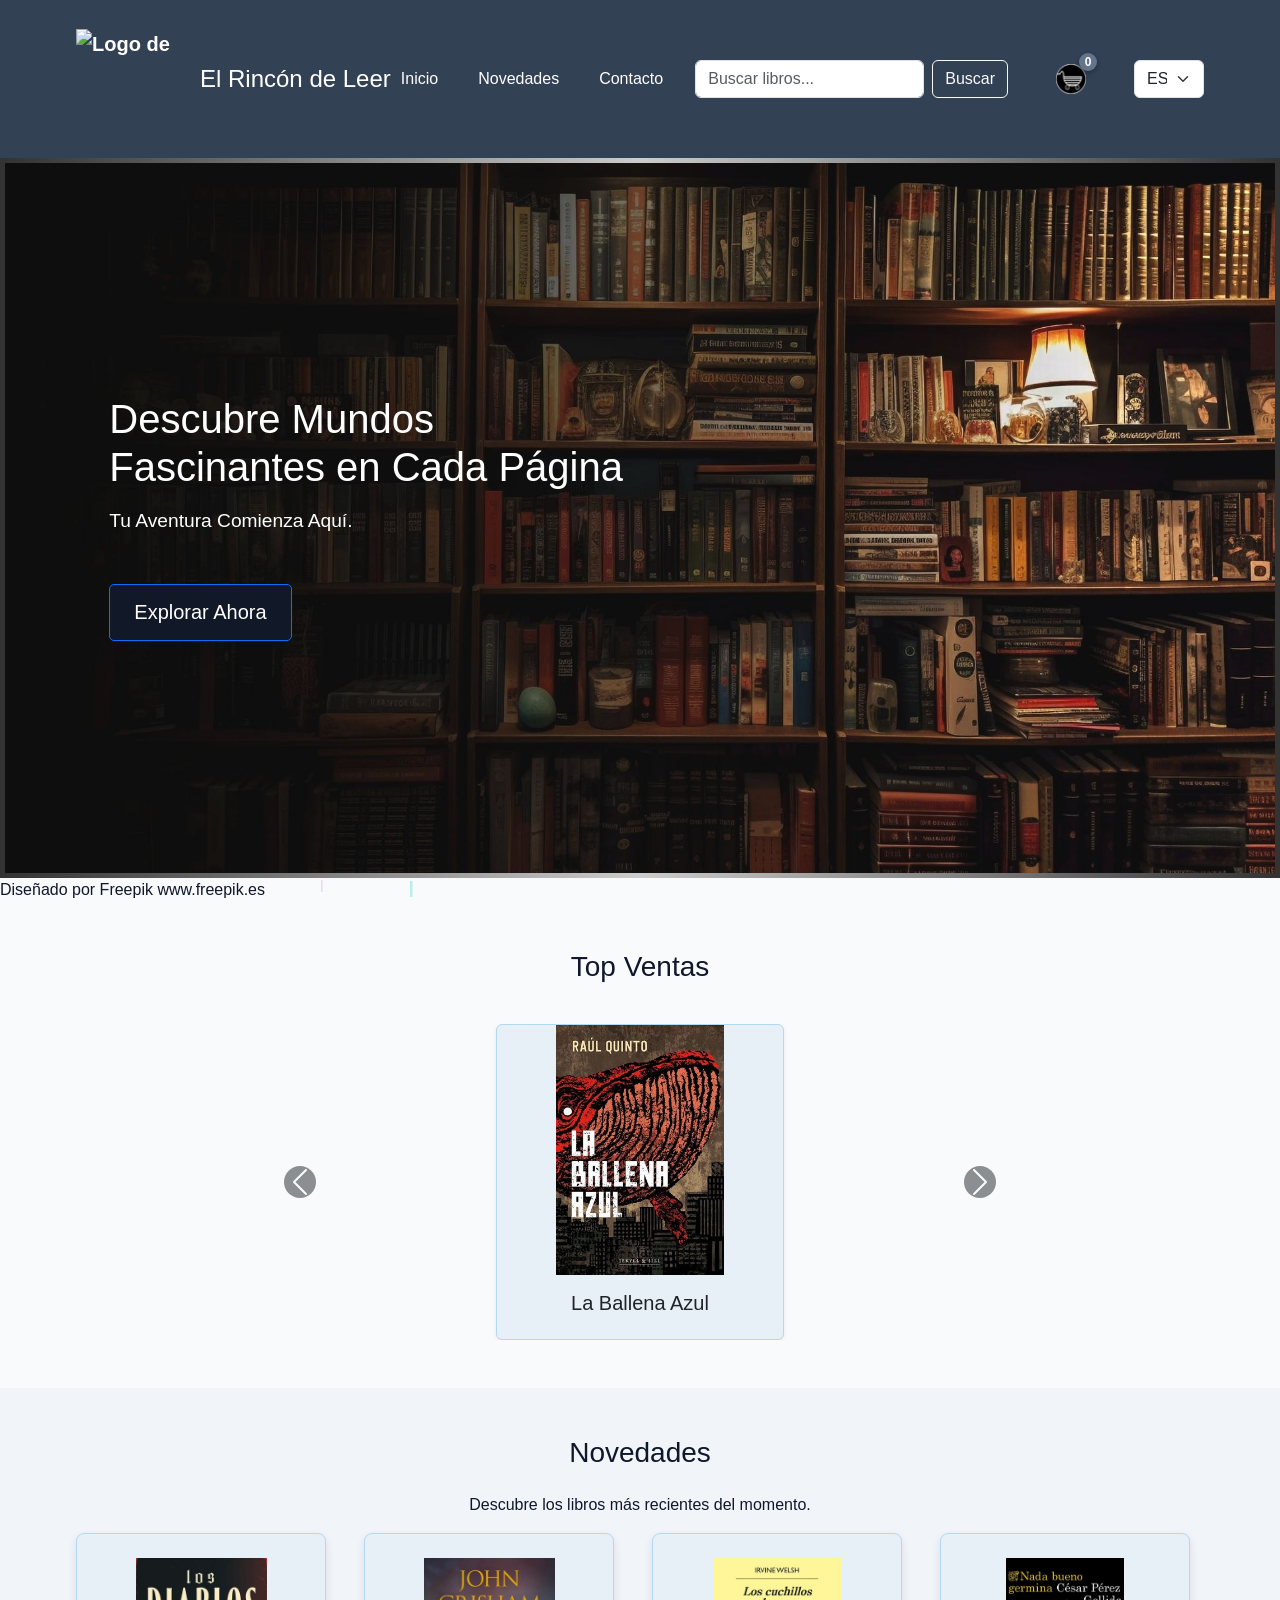
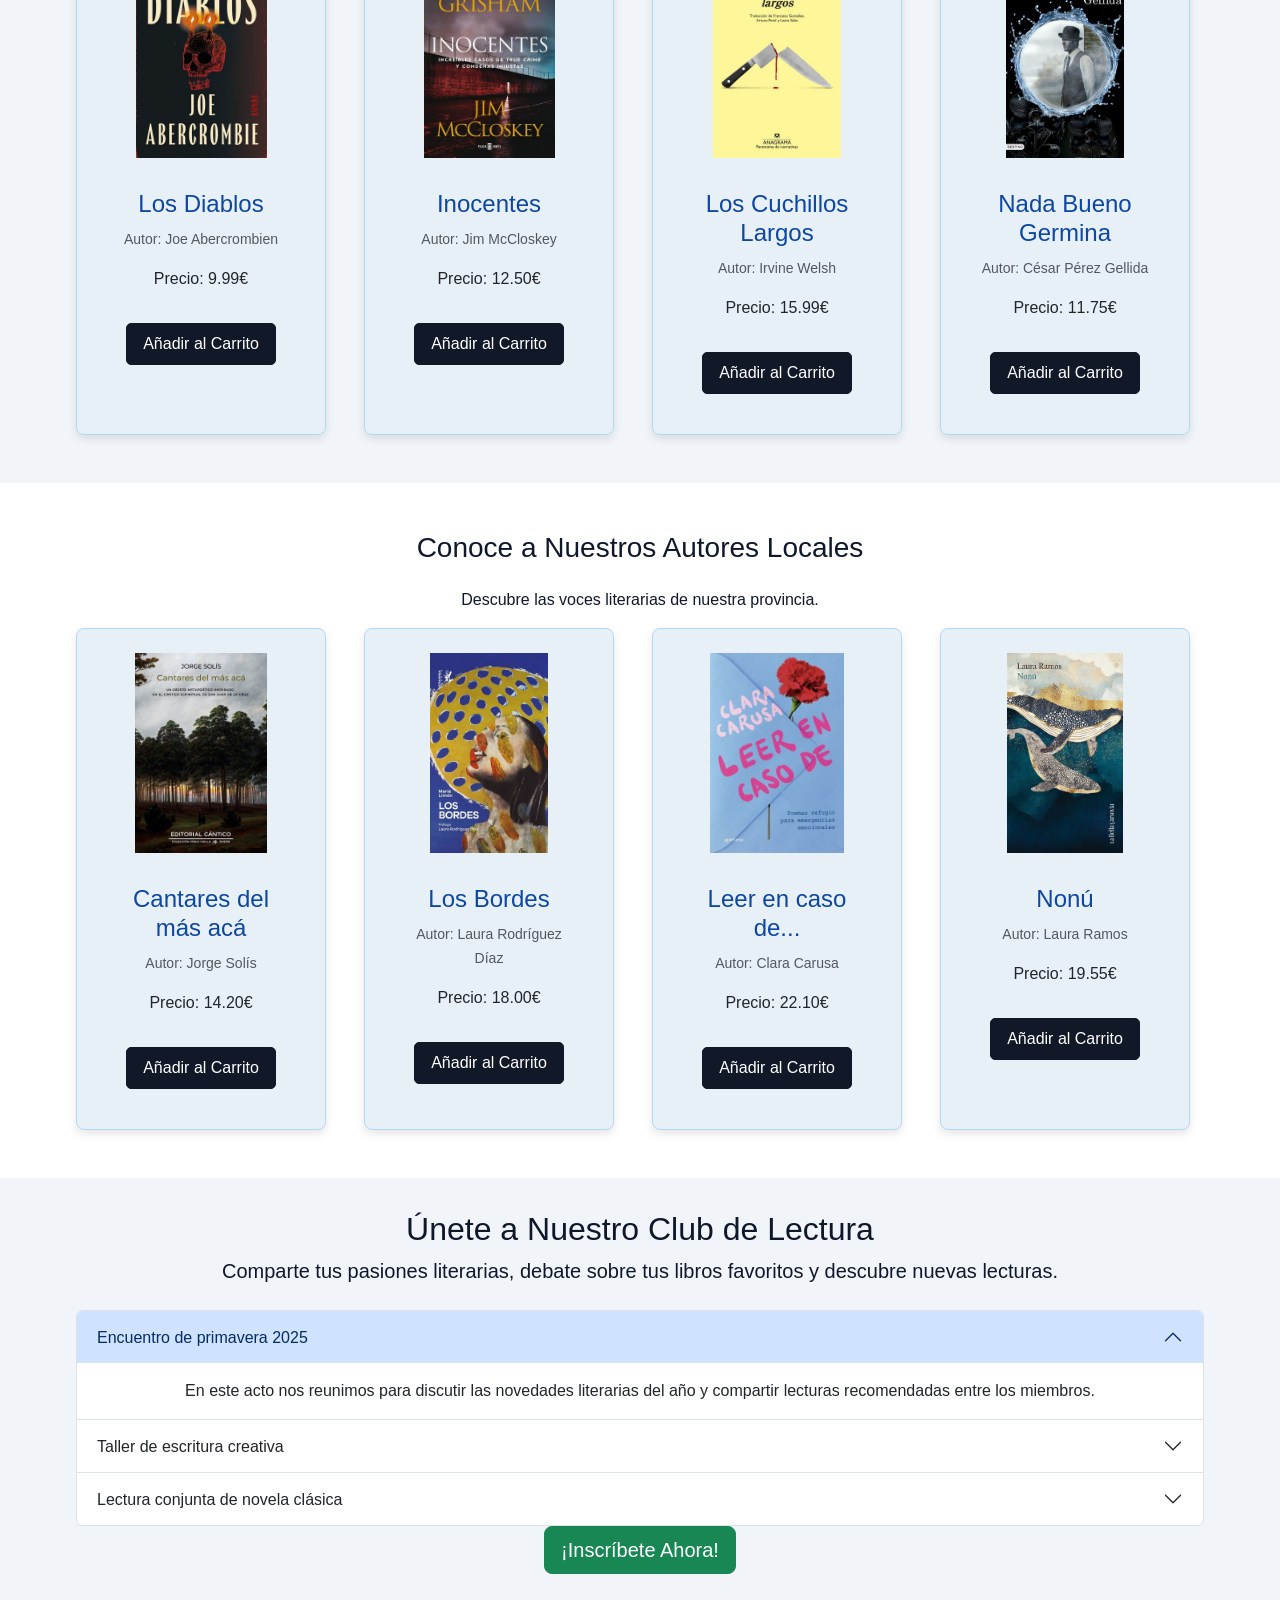
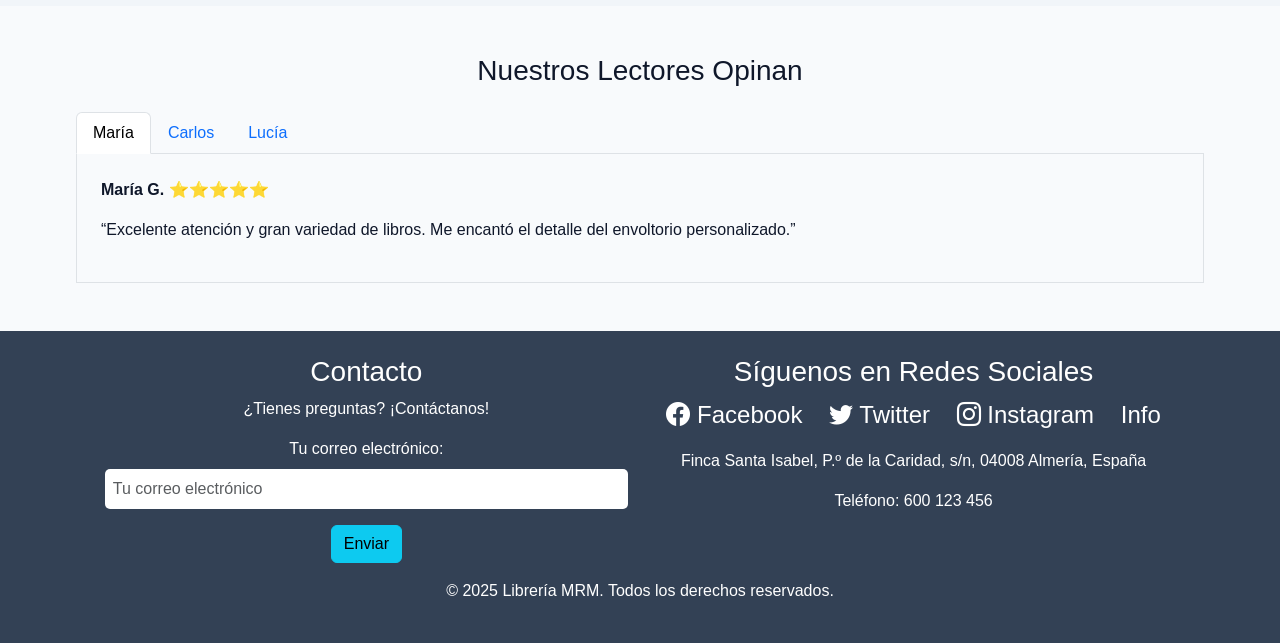
==== commit 215a5bd0: "Actualización completa: limpieza de imágenes, nuevo logo, optimización y ajustes finales" ====
--- a/index.html
+++ b/index.html
@@ -4,7 +4,10 @@
 <head>
   <meta charset="UTF-8">
   <meta name="viewport" content="width=device-width, initial-scale=1.0">
-  <title>Mi Web de Libros</title>
+  <meta http-equiv="Cache-Control" content="public, max-age=86400">
+  <meta name="description" content="Librería online El Rincón de Leer: descubre novedades, top ventas y autores locales. Explora el catálogo y añade libros al carrito.">
+  <title>El Rincón de Leer | Librería online</title>
+  <link rel="preconnect" href="https://cdn.jsdelivr.net" crossorigin>
   <link href="https://cdn.jsdelivr.net/npm/bootstrap@5.3.3/dist/css/bootstrap.min.css" rel="stylesheet"
     integrity="sha384-QWTKZyjpPEjISv5WaRU9OFeRpok6YctnYmDr5pNlyT2bRjXh0JMhjY6hW+ALEwIH" crossorigin="anonymous">
   <link href="https://cdn.jsdelivr.net/npm/bootstrap-icons/font/bootstrap-icons.css" rel="stylesheet">
@@ -21,42 +24,7 @@
         <div class="container-fluid px-0">
           <!-- Logo y título -->
           <a href="index.html" class="navbar-brand d-flex align-items-center" title="Inicio">
-            <svg id="my-logo" version="1.1" viewBox="0 0 245.12 203.8" xmlns="http://www.w3.org/2000/svg">
-              <path id="my-path"
-                d="m 126.11,91.195 a 0.13411,0.87169 0 0 1 -0.0392,1.1001 0.13411,0.87169 0 0 1 -0.17335,-0.07468 0.13411,0.87169 0 0 1 -0.0166,-1.1241 l 0.10998,0.49882 z"
-                fill-rule="evenodd" fill="#000" />
-              <g id="my-group" transform="matrix(1.1308,0,0,1.1347,7.3568,-13.021)">
-                <circle id="my-circle" cx="102.17" cy="98.595" r="65.9" fill-rule="evenodd" fill="#000" />
-                <ellipse cx="101.66" cy="100.13" rx="85.824" ry="81.226" fill="none" stroke="#000"
-                  stroke-width="3.4804" />
-                <g fill-rule="evenodd">
-                  <ellipse cx="100.98" cy="136.01" rx="6.0894" ry="3.3768" fill="#797777" />
-                  <ellipse cx="100.13" cy="88.889" rx="32.695" ry="28.608" fill="#fff" />
-                  <path transform="scale(-1)"
-                    d="m -78.847,-78.284 a 8.94,7.4074 0 0 1 -4.5343,6.4455 8.94,7.4074 0 0 1 -9.0034,-0.0928 8.94,7.4074 0 0 1 -4.3394,-6.537 l 8.9372,0.18426 z"
-                    fill="#050000" />
-                  <path transform="scale(-1)"
-                    d="m -104.61,-77.832 a 8.2175,7.4074 0 0 1 -4.149,6.4358 8.2175,7.4074 0 0 1 -8.2574,-0.06303 8.2175,7.4074 0 0 1 -4.0275,-6.4982 l 8.2163,0.12544 z"
-                    fill="#070404" />
-                </g>
-                <rect x="57.098" y="77.412" width="87.284" height="56.805" rx=".86707" ry="6.623" fill="#797777"
-                  stroke="#fff" stroke-linecap="square" stroke-linejoin="bevel" stroke-miterlimit="15"
-                  stroke-width="1.1679" />
-                <rect x="100.35" y="82.125" width="1.1083" height="47.315" rx="2.1348" ry="2.1274" fill="#040404"
-                  stroke="#dbdbdb" stroke-linecap="round" stroke-miterlimit="15" stroke-width="1.1679" />
-                <g fill="#050000" stroke-linecap="square" stroke-linejoin="bevel" stroke-miterlimit="15">
-                  <rect x="142.78" y="103.45" width="8.4291" height="2.2989" rx=".26895" ry=".26802" stroke="#939393" />
-                  <g stroke="#fff">
-                    <rect x="142.78" y="103.45" width="8.4291" height="2.2989" rx=".26895" ry=".26802" />
-                    <rect x="142.69" y="106.61" width="8.4291" height="2.2989" rx=".26895" ry=".26802" />
-                    <rect x="142.69" y="109.77" width="8.4291" height="2.2989" rx=".26895" ry=".26802" />
-                    <rect x="52.194" y="103.89" width="8.4291" height="2.2989" rx=".26895" ry=".26802" />
-                    <rect x="52.103" y="107.05" width="8.4291" height="2.2989" rx=".26895" ry=".26802" />
-                    <rect x="52.103" y="110.21" width="8.4291" height="2.2989" rx=".26895" ry=".26802" />
-                  </g>
-                </g>
-              </g>
-            </svg>
+            <img id="my-logo" src="Iconos/logo.png" alt="Logo de El Rincón de Leer" width="100" height="100">
           </a>
           <h1 class="ms-2 mb-0 h4">El Rincón de Leer</h1>
 
@@ -68,7 +36,7 @@
 
           <!-- Menú colapsable -->
           <div class="collapse navbar-collapse mt-3 mt-lg-0" id="menuNavegacion">
-            <ul class="navbar-nav ms-auto align-items-lg-center">
+            <ul class="navbar-nav ms-auto align-items-lg-center gap-4">
               <li class="nav-item">
                 <a href="index.html" class="nav-link text-white">Inicio</a>
               </li>
@@ -86,7 +54,7 @@
               </li>
 
               <!-- Carrito -->
-              <li class="nav-item position-relative">
+              <li class="nav-item position-relative ms-lg-3">
                 <a href="carritoCompra.html" class="nav-link text-white position-relative" id="btn-carrito">
                   <img src="Iconos/Carrito.png" alt="Carrito" width="30" height="30">
                   <span id="cant" class="cart-count"></span>
@@ -94,7 +62,7 @@
 
                 <!-- Widget del carrito (AHORA DENTRO DEL LI) -->
                 <aside id="carrito">
-                  <h4>Carrito</h4>
+                  <h2>Carrito</h2>
                   <ul id="lista"></ul>
                   <p>Subtotal: <span id="sub">0.00</span> €</p>
                   <p>IVA (21 %): <span id="iva">0.00</span> €</p>
@@ -106,10 +74,10 @@
               <!-- FIN carrito -->
 
 
-              <li class="nav-item ms-lg-2">
-                <select class="form-select" style="min-width: 140px;" aria-label="Seleccionar idioma">
-                  <option value="es">Español</option>
-                  <option value="en">Inglés</option>
+              <li class="nav-item ms-lg-3">
+                <select class="form-select" style="min-width: 70px;" aria-label="Seleccionar idioma">
+                  <option value="es">ES</option>
+                  <option value="en">EN</option>
                 </select>
               </li>
             </ul>
@@ -129,7 +97,7 @@
       </div>
     </div>
   </section>
-  <p>Diseñado por Freepik <a href="http://www.freepik.es/" target="_blank">www.freepik.es</a></p>
+  <p>Diseñado por Freepik <a href="http://www.freepik.es/" target="_blank" rel="noopener noreferrer">www.freepik.es</a></p>
 
   <div class="canvas-container">
     <canvas id="miCanvas"></canvas>
@@ -145,7 +113,7 @@
         <div class="carousel-item active">
           <div class="d-flex justify-content-center">
             <div class="card text-center shadow-sm" style="width: 18rem;">
-              <img src="Imagenes/L01.JPG" class="card-img-top" alt="Portada del Libro 1"
+              <img src="Imagenes/L01.JPG" class="card-img-top" alt="Portada de La Ballena Azul" width="288" height="250" decoding="async"
                 style="height: 250px; object-fit: contain;">
               <div class="card-body">
                 <h5 class="card-title">La Ballena Azul</h5>
@@ -157,7 +125,7 @@
         <div class="carousel-item">
           <div class="d-flex justify-content-center">
             <div class="card text-center shadow-sm" style="width: 18rem;">
-              <img src="Imagenes/L02.JPG" class="card-img-top" alt="Portada del Libro 2"
+              <img src="Imagenes/L02.JPG" class="card-img-top" alt="Portada de Rebelión en la Granja" width="288" height="250" decoding="async"
                 style="height: 250px; object-fit: contain;">
               <div class="card-body">
                 <h5 class="card-title">Rebelión en la Granja</h5>
@@ -169,7 +137,7 @@
         <div class="carousel-item">
           <div class="d-flex justify-content-center">
             <div class="card text-center shadow-sm" style="width: 18rem;">
-              <img src="Imagenes/L03.JPG" class="card-img-top" alt="Portada del Libro 3"
+              <img src="Imagenes/L03.JPG" class="card-img-top" alt="Portada de El Escritor y la Espía" width="288" height="250" decoding="async"
                 style="height: 250px; object-fit: contain;">
               <div class="card-body">
                 <h5 class="card-title">El Escritor y la Espía</h5>
@@ -203,9 +171,9 @@
           <div class="card h-100 product-item producto" data-name="Los Diablos" data-price="9.99"
             data-img="Imagenes/L04.JPG">
             <a href="ficha-libro01.html"><img src="Imagenes/L04.JPG" class="card-img-top book-cover"
-                alt="Portada del Libro 1" loading="lazy"></a>
-            <div class="card-body">
-              <h5 class="card-title"><a href="ficha-libro01.html">Los Diablos</a></h5>
+              alt="Portada del libro Los Diablos" width="300" height="458" loading="lazy" decoding="async"></a>
+            <div class="card-body">
+                <h4 class="card-title"><a href="ficha-libro01.html">Los Diablos</a></h4>
               <p class="card-text"><small class="text-muted">Autor: Joe Abercrombien</small></p>
               <p class="card-text">Precio: 9.99€</p>
               <button class="btn btn-outline-primary add-to-cart btn-add">Añadir al Carrito</button>
@@ -216,9 +184,9 @@
           <div class="card h-100 product-item producto" data-name="Inocentes" data-price="12.50"
             data-img="Imagenes/L05.JPG">
             <a href="ficha-libro02.html"><img src="Imagenes/L05.JPG" class="card-img-top book-cover"
-                alt="Portada del Libro 2" loading="lazy"></a>
-            <div class="card-body">
-              <h5 class="card-title"><a href="ficha-libro02.html">Inocentes</a></h5>
+              alt="Portada del libro Inocentes" width="300" height="458" loading="lazy" decoding="async"></a>
+            <div class="card-body">
+                <h4 class="card-title"><a href="ficha-libro02.html">Inocentes</a></h4>
               <p class="card-text"><small class="text-muted">Autor: Jim McCloskey</small></p>
               <p class="card-text">Precio: 12.50€</p>
               <button class="btn btn-outline-primary add-to-cart btn-add">Añadir al Carrito</button>
@@ -229,9 +197,9 @@
           <div class="card h-100 product-item producto" data-name="Los Cuchillos Largos" data-price="15.99"
             data-img="Imagenes/L06.JPG">
             <a href="ficha-libro03.html"><img src="Imagenes/L06.JPG" class="card-img-top book-cover"
-                alt="Portada del Libro 3" loading="lazy"></a>
-            <div class="card-body">
-              <h5 class="card-title"><a href="ficha-libro03.html">Los Cuchillos Largos</a></h5>
+              alt="Portada del libro Los Cuchillos Largos" width="300" height="471" loading="lazy" decoding="async"></a>
+            <div class="card-body">
+                <h4 class="card-title"><a href="ficha-libro03.html">Los Cuchillos Largos</a></h4>
               <p class="card-text"><small class="text-muted">Autor: Irvine Welsh</small></p>
               <p class="card-text">Precio: 15.99€</p>
               <button class="btn btn-outline-primary add-to-cart btn-add">Añadir al Carrito</button>
@@ -242,9 +210,9 @@
           <div class="card h-100 product-item producto" data-name="Nada Bueno Germina" data-price="11.75"
             data-img="Imagenes/L07.JPG">
             <a href="ficha-libro04.html"><img src="Imagenes/L07.JPG" class="card-img-top book-cover"
-                alt="Portada del Libro 4" loading="lazy"></a>
-            <div class="card-body">
-              <h5 class="card-title"><a href="ficha-libro04.html">Nada Bueno Germina</a></h5>
+              alt="Portada del libro Nada Bueno Germina" width="295" height="500" loading="lazy" decoding="async"></a>
+            <div class="card-body">
+                <h4 class="card-title"><a href="ficha-libro04.html">Nada Bueno Germina</a></h4>
               <p class="card-text"><small class="text-muted">Autor: César Pérez Gellida</small></p>
               <p class="card-text">Precio: 11.75€</p>
               <button class="btn btn-outline-primary add-to-cart btn-add">Añadir al Carrito</button>
@@ -264,9 +232,9 @@
           <div class="card h-100 product-item producto" data-name="Cantares del más acá" data-price="14.20"
             data-img="Imagenes/L08.JPG">
             <a href="ficha-libro01.html"><img src="Imagenes/L08.JPG" class="card-img-top book-cover"
-                alt="Portada del Libro 5" loading="lazy"></a>
-            <div class="card-body">
-              <h5 class="card-title"><a href="ficha-libro01.html">Cantares del más acá</a></h5>
+              alt="Portada del libro Cantares del más acá" width="300" height="454" loading="lazy" decoding="async"></a>
+            <div class="card-body">
+                <h4 class="card-title"><a href="ficha-libro01.html">Cantares del más acá</a></h4>
               <p class="card-text"><small class="text-muted">Autor: Jorge Solís</small></p>
               <p class="card-text">Precio: 14.20€</p>
               <button class="btn btn-outline-primary add-to-cart btn-add">Añadir al Carrito</button>
@@ -277,9 +245,9 @@
           <div class="card h-100 product-item producto" data-name="Los Bordes" data-price="18.00"
             data-img="Imagenes/L09.JPG">
             <a href="ficha-libro02.html"><img src="Imagenes/L09.JPG" class="card-img-top book-cover"
-                alt="Portada del Libro 6" loading="lazy"></a>
-            <div class="card-body">
-              <h5 class="card-title"><a href="ficha-libro02.html">Los Bordes</a></h5>
+              alt="Portada del libro Los Bordes" width="294" height="500" loading="lazy" decoding="async"></a>
+            <div class="card-body">
+                <h4 class="card-title"><a href="ficha-libro02.html">Los Bordes</a></h4>
               <p class="card-text"><small class="text-muted">Autor: Laura Rodríguez Díaz</small></p>
               <p class="card-text">Precio: 18.00€</p>
               <button class="btn btn-outline-primary add-to-cart btn-add">Añadir al Carrito</button>
@@ -290,9 +258,9 @@
           <div class="card h-100 product-item producto" data-name="Leer en caso de..." data-price="22.10"
             data-img="Imagenes/L10.JPG">
             <a href="ficha-libro03.html"><img src="Imagenes/L10.JPG" class="card-img-top book-cover"
-                alt="Portada del Libro 7" loading="lazy"></a>
-            <div class="card-body">
-              <h5 class="card-title"><a href="ficha-libro03.html">Leer en caso de...</a></h5>
+              alt="Portada del libro Leer en caso de..." width="300" height="450" loading="lazy" decoding="async"></a>
+            <div class="card-body">
+                <h4 class="card-title"><a href="ficha-libro03.html">Leer en caso de...</a></h4>
               <p class="card-text"><small class="text-muted">Autor: Clara Carusa</small></p>
               <p class="card-text">Precio: 22.10€</p>
               <button class="btn btn-outline-primary add-to-cart btn-add">Añadir al Carrito</button>
@@ -302,9 +270,9 @@
         <div class="col">
           <div class="card h-100 product-item producto" data-name="Nonú" data-price="19.55" data-img="Imagenes/L11.JPG">
             <a href="ficha-libro04.html"><img src="Imagenes/L11.JPG" class="card-img-top book-cover"
-                alt="Portada del Libro 8" loading="lazy"></a>
-            <div class="card-body">
-              <h5 class="card-title"><a href="ficha-libro04.html">Nonú</a></h5>
+              alt="Portada del libro Nonú" width="289" height="500" loading="lazy" decoding="async"></a>
+            <div class="card-body">
+                <h4 class="card-title"><a href="ficha-libro04.html">Nonú</a></h4>
               <p class="card-text"><small class="text-muted">Autor: Laura Ramos</small></p>
               <p class="card-text">Precio: 19.55€</p>
               <button class="btn btn-outline-primary add-to-cart btn-add">Añadir al Carrito</button>
@@ -419,7 +387,7 @@
     <div class="container">
       <div class="row">
         <div class="col-md-6">
-          <h4>Contacto</h4>
+          <h3>Contacto</h3>
           <p>¿Tienes preguntas? ¡Contáctanos!</p>
           <form>
             <div class="mb-3">
@@ -430,15 +398,15 @@
           </form>
         </div>
         <div class="col-md-6">
-          <h4>Síguenos en Redes Sociales</h4>
+          <h3>Síguenos en Redes Sociales</h3>
           <div class="social-media">
-            <a href="https://facebook.com" target="_blank" class="text-white">
+            <a href="https://facebook.com" target="_blank" rel="noopener noreferrer" class="text-white">
               <i class="bi bi-facebook"></i> Facebook
             </a>
-            <a href="https://twitter.com" target="_blank" class="text-white">
+            <a href="https://twitter.com" target="_blank" rel="noopener noreferrer" class="text-white">
               <i class="bi bi-twitter"></i> Twitter
             </a>
-            <a href="https://instagram.com" target="_blank" class="text-white">
+            <a href="https://instagram.com" target="_blank" rel="noopener noreferrer" class="text-white">
               <i class="bi bi-instagram"></i> Instagram
             </a>
             <a href="contacto.html" class="text-white">Info</a>
@@ -458,9 +426,9 @@
   <button id="btn-subir" title="Volver arriba">⬆️</button>
 
 
-  <script src="https://cdn.jsdelivr.net/npm/bootstrap@5.3.2/dist/js/bootstrap.bundle.min.js"></script>
-  <script type="module" src="js/animacion.js"></script>
-  <script type="module" src="./js/main.js"></script>
+  <script src="https://cdn.jsdelivr.net/npm/bootstrap@5.3.2/dist/js/bootstrap.bundle.min.js" defer></script>
+  <script type="module" src="js/animacion.js" defer></script>
+  <script type="module" src="./js/main.js" defer></script>
 
 
 
--- a/styles.css
+++ b/styles.css
@@ -48,6 +48,16 @@
     color: var(--color-accent-hover); /* Cambia el color al hacer hover, por ejemplo */
 }
 
+/* Focus styles para navegación por teclado */
+a:focus,
+button:focus,
+input:focus,
+select:focus,
+textarea:focus {
+    outline: 3px solid var(--color-accent);
+    outline-offset: 2px;
+}
+
 /* Estilos de la cabecera */
 header {
     background: var(--color-chrome);
@@ -56,24 +66,6 @@
 
 header.bg-primary {
     background-color: var(--color-chrome) !important;
-}
-
-.header-container {
-    display: flex;
-    justify-content: space-between;
-    align-items: center;
-}
-
-.logo-container {
-    display: flex;
-    align-items: center;
-    gap: 1rem;
-}
-
-.logo img {
-    max-width: 50px;
-    height: auto;
-    width: 100%;
 }
 
 header h1 {
@@ -111,45 +103,6 @@
 header nav a:hover,
 header nav a:focus {
     color: var(--color-accent); /* Cambia el color al hacer hover o focus */
-}
-
-.search-form {
-    display: flex;
-    align-items: center;
-}
-
-.search-form input {
-    padding: 0.5rem;
-    border: none;
-    border-radius: 5px;
-    transition: box-shadow 0.3s ease; /* Transición para la sombra del input */
-}
-
-.search-form input:focus {
-    outline: none;
-    box-shadow: 0 0 5px rgba(var(--color-primary-rgb), 0.45); /* Añade una sombra al hacer focus */
-}
-
-.search-form button {
-    background: var(--color-primary);
-    color: var(--color-on-primary);
-    border: none;
-    border-radius: 5px;
-    padding: 0.5rem 1rem;
-    cursor: pointer;
-    margin-left: 0.5rem;
-    transition: background-color 0.3s ease; /* Transición para el color de fondo del botón */
-}
-
-.search-form button:hover,
-.search-form button:focus {
-    background-color: var(--color-primary-hover); /* Cambia el color al hacer hover o focus */
-}
-
-.cart a {
-    color: var(--color-on-primary);
-    font-size: 1.5rem;
-    position: relative;
 }
 
 .cart-count {
@@ -181,15 +134,15 @@
 
 @keyframes border-animation {
     0% {
-        border-image-source: linear-gradient(to right, #444, #666, #888, #aaa, #888, #666, #444);
+        box-shadow: inset 0 0 0 2px rgba(68, 102, 136, 0.7);
     }
 
     50% {
-        border-image-source: linear-gradient(to right, #aaa, #888, #666, #444, #666, #888, #aaa);
+        box-shadow: inset 0 0 0 2px rgba(170, 136, 102, 0.7);
     }
 
     100% {
-        border-image-source: linear-gradient(to right, #444, #666, #888, #aaa, #888, #666, #444);
+        box-shadow: inset 0 0 0 2px rgba(68, 102, 136, 0.7);
     }
 }
 
@@ -243,13 +196,6 @@
     text-align: center;
 }
 
-.product-list {
-    display: flex;
-    gap: 2rem;
-    flex-wrap: wrap;
-    justify-content: center;
-}
-
 .product-item {
     background: var(--color-surface);
     padding: 1.5rem;
@@ -409,17 +355,6 @@
     color: var(--color-accent);
 }
 
-.favorite-icons {
-    display: flex;
-    gap: 120px;
-    margin-top: 4px;
-}
-
-.favorite-icons img {
-    width: 20px;
-    height: 20px;
-}
-
 .icon {
     width: 14px;
     height: 14px;
@@ -476,6 +411,11 @@
         transition: transform 0.3s ease, box-shadow 0.3s ease;
     }
 
+    .product-item h4,
+    .result-item h4 {
+        color: #e8f0f7;
+    }
+
     .product-item:hover,
     .product-item:focus-within,
     .result-item:hover,
@@ -501,8 +441,7 @@
     /* Texto que en modo claro está fijado a grises oscuros (#333/#555) */
     .result-item p,
     .cart-dropdown li,
-    #carrito li,
-    .separator-layer h2 {
+    #carrito li {
         color: var(--color-text-muted);
     }
 
@@ -514,7 +453,6 @@
     /* Secciones con fondos claros fijados */
     #featured-books,
     #local-authors,
-    #club-de-lectura,
     .separator-1,
     .separator-2,
     .carrito-container,
@@ -523,6 +461,36 @@
         color: var(--color-text);
     }
 
+    #club-de-lectura {
+        background-color: var(--color-surface-muted) !important;
+        color: var(--color-text);
+    }
+
+    #club-de-lectura .accordion-item {
+        background-color: var(--color-surface) !important;
+        border-color: var(--color-border) !important;
+    }
+
+    #club-de-lectura .accordion-button {
+        background-color: #4a5f7f !important;
+        color: var(--color-text) !important;
+        border-color: var(--color-border) !important;
+    }
+
+    #club-de-lectura .accordion-button:hover {
+        background-color: #556b8f !important;
+    }
+
+    #club-de-lectura .accordion-button:not(.collapsed) {
+        background-color: #3a4f6f !important;
+        color: var(--color-text) !important;
+    }
+
+    #club-de-lectura .accordion-body {
+        background-color: var(--color-surface) !important;
+        color: var(--color-text) !important;
+    }
+
     .carrito-container,
     .cart-dropdown,
     #carrito {
@@ -536,10 +504,6 @@
         margin: 1rem auto;
     }
 
-    .favorite-icons img {
-        width: 30px;
-        height: 30px;
-    }
 }
 
 
@@ -647,11 +611,15 @@
 
 @keyframes rainbow-bar {
     0% {
-        background-position: 0%;
+        opacity: 0.8;
+    }
+
+    50% {
+        opacity: 1;
     }
 
     100% {
-        background-position: 100%;
+        opacity: 0.8;
     }
 }
 
@@ -688,17 +656,7 @@
     background-color: var(--color-primary-hover); 
 }
 
-
-.mi-imagen {
-    transition: opacity 0.3s ease;
-}
-
-.mi-imagen:hover {
-    opacity: 0.8;
-}
-
-
-
+/* Sección separadora */
 .separator-layer {
     background-color: var(--color-primary);
     padding: 2rem 0;
@@ -706,91 +664,29 @@
 }
 
 .separator-layer h2 {
-    color: var(--color-on-primary);
-}
-
-
-
-.header-bar {
-    position: absolute;
-    bottom: 0;
-    left: 0;
-    width: 100%;
-    height: 5px;
-    background-color: var(--color-accent);
-    animation: moveBar 2s infinite alternate;
-}
-
-@keyframes moveBar {
-    from {
-        left: 0;
-    }
-
-    to {
-        left: 100%;
-    }
-}
-
-
-.separator-layer {
-    padding: 2rem 0;
-    text-align: center;
-}
-
-.separator-layer h2 {
-    color: var(--color-on-primary);
-}
-
+    color: var(--color-text);
+}
+
+@media (prefers-color-scheme: dark) {
+    .separator-layer h2 {
+        color: var(--color-on-primary);
+    }
+}
 
 .separator-1 {
     background-color: var(--color-surface-muted);
-    
 }
 
 .separator-2 {
     background-color: var(--color-surface);
-    
-}
-
-.hero .btn-primary {
-    animation: pulse 2s infinite;
-}
-
-@keyframes pulse {
-    0% {
-        transform: scale(1);
-        box-shadow: 0 0 0 0 rgba(var(--color-primary-rgb), 0.7);
-    }
-
-    70% {
-        transform: scale(1.1);
-        box-shadow: 0 0 0 10px rgba(var(--color-primary-rgb), 0);
-    }
-
-    100% {
-        transform: scale(1);
-        box-shadow: 0 0 0 0 rgba(var(--color-primary-rgb), 0);
-    }
-}
-
-@media (prefers-color-scheme: light) {
-    .product-item {
-        background-color: transparent;
-    }
-
-    .card-body {
-        background-color: transparent;
-    }
-}
-
-
+}
+
+/* Secciones */
 #featured-books h3,
 .products h3 {
     text-align: center;
 }
 
-
-
 #featured-books {
     background-color: var(--color-surface-muted);
 }
@@ -803,12 +699,7 @@
     background-color: var(--color-surface-muted);
 }
 
-
-
-
-
-
-
+/* Búsqueda */
 .search-results {
     padding: 2rem;
     text-align: center;
@@ -821,18 +712,18 @@
     justify-content: center;
 }
 
-.result-item {
-    background: var(--color-surface);
-    padding: 1.5rem;
-    border-radius: 8px;
-    width: 250px;
-    box-shadow: 0 4px 10px rgba(0, 0, 0, 0.1);
-    transition: transform 0.3s ease, box-shadow 0.3s ease;
-}
-
-.result-item:hover {
-    transform: translateY(-5px);
-    box-shadow: 0 6px 15px rgba(0, 0, 0, 0.1);
+
+
+.search-results {
+    padding: 2rem;
+    text-align: center;
+}
+
+.results-grid {
+    display: flex;
+    gap: 2rem;
+    flex-wrap: wrap;
+    justify-content: center;
 }
 
 .result-item img {
@@ -855,112 +746,151 @@
     margin-bottom: 1rem;
 }
 
-.add-to-cart {
-    background: var(--color-primary);
+/* CARRITO */
+.cart-item-row {
+    display: flex;
+    justify-content: space-between;
+    align-items: center;
+    padding: 1rem;
+    margin-bottom: 0.5rem;
+    border: 1px solid var(--color-border);
+    border-radius: 8px;
+    background-color: var(--color-surface);
+    transition: all 0.3s ease;
+}
+
+.cart-item-row:hover {
+    box-shadow: 0 2px 8px rgba(0, 0, 0, 0.08);
+}
+
+.cart-item-info {
+    flex: 1;
+    display: flex;
+    flex-direction: column;
+    gap: 0.3rem;
+}
+
+.cart-item-name {
+    font-weight: 500;
+    color: var(--color-text);
+}
+
+.cart-item-price {
+    font-weight: 600;
+    color: var(--color-primary);
+    font-size: 1.1rem;
+}
+
+.cart-item-actions {
+    display: flex;
+    gap: 0.5rem;
+    align-items: center;
+}
+
+.btn-cart {
+    display: inline-flex;
+    align-items: center;
+    justify-content: center;
+    width: 36px;
+    height: 36px;
+    padding: 0;
+    border: 1px solid var(--color-border);
+    border-radius: 6px;
+    background-color: #556b8f;
+    color: var(--color-text);
+    cursor: pointer;
+    font-size: 1rem;
+    transition: all 0.2s ease;
+}
+
+.btn-cart:hover,
+.btn-cart:focus {
+    background-color: var(--color-primary);
     color: var(--color-on-primary);
-    border: none;
-    border-radius: 5px;
-    padding: 0.75rem 1.5rem;
-    cursor: pointer;
-    transition: background-color 0.3s ease;
-    width: 100%;
+    border-color: var(--color-primary);
+    transform: scale(1.08);
+}
+
+.btn-cart:active {
+    transform: scale(0.95);
+}
+
+.btn-cart i {
     font-size: 1rem;
 }
 
-.add-to-cart:hover {
-    background-color: var(--color-primary-hover);
-}
-
-.favorite-icons {
-    display: flex;
-    justify-content: center;
-    gap: 1rem;
-    margin-top: 1rem;
-}
-
-.favorite-icons a {
+.btn-cart-add {
+    background-color: #556b8f;
+    color: white;
+}
+
+.btn-cart-add:hover,
+.btn-cart-add:focus {
+    background-color: #4caf50;
+    color: white;
+    border-color: #4caf50;
+}
+
+.btn-cart-sub {
+    background-color: #556b8f;
+    color: white;
+}
+
+.btn-cart-sub:hover,
+.btn-cart-sub:focus {
+    background-color: #ff9800;
+    color: white;
+    border-color: #ff9800;
+}
+
+.btn-cart-del {
+    background-color: #556b8f;
+    color: white;
+}
+
+.btn-cart-del:hover,
+.btn-cart-del:focus {
+    background-color: #f44336;
+    color: white;
+    border-color: #f44336;
+}
+
+.cart-item {
     display: flex;
     align-items: center;
-    justify-content: center;
-    width: 40px;
-    height: 40px;
-    border-radius: 50%;
-    background-color: #f0f0f0;
-    transition: background-color 0.3s ease;
-}
-
-.favorite-icons a:hover {
-    background-color: #e0e0e0;
-}
-
-.favorite-icons img {
-    width: 24px;
-    height: 24px;
-}
-
-/* CARRITO */
-
-
-.cart-item {
-
-display: flex;
-
-align-items: center;
-
-margin-bottom: 20px;
-
-padding-bottom: 20px;
-
-border-bottom: 1px solid #ddd;
-
+    margin-bottom: 20px;
+    padding-bottom: 20px;
+    border-bottom: 1px solid #ddd;
 }
 
 .cart-item img {
-
-width: 100px;
-
-margin-right: 20px;
-
+    width: 100px;
+    margin-right: 20px;
 }
 
 .cart-item-details {
-
-flex-grow: 1;
-
+    flex-grow: 1;
 }
 
 .cart-item-quantity {
-
-display: flex;
-
-align-items: center;
-
-margin-right: 20px;
-
+    display: flex;
+    align-items: center;
+    margin-right: 20px;
 }
 
 .cart-item-quantity button {
-
-margin: 0 5px;
-
+    margin: 0 5px;
 }
 
 .cart-total {
-
-text-align: right;
-
-font-size: 20px;
-
-font-weight: bold;
-
-margin-bottom: 20px;
-
+    text-align: right;
+    font-size: 20px;
+    font-weight: bold;
+    margin-bottom: 20px;
 }
 
 .checkout-button {
-
-text-align: right;
-
+    text-align: right;
 } 
 
 
@@ -984,8 +914,237 @@
     -webkit-clip-path: none; 
 }
 
-
-    /* Animacion observable api */
+/* Tema claro */
+@media (prefers-color-scheme: light) {
+    .product-item {
+        background-color: transparent;
+    }
+
+    .card-body {
+        background-color: transparent;
+    }
+
+    .card {
+        background-color: #e8f0f7;
+        border-color: #b3d9f2;
+    }
+
+    .card.bg-light {
+        background-color: #dce7f0 !important;
+        border-color: #b3d9f2;
+    }
+
+    .cart-item-row {
+        background-color: #f0f8ff;
+        border-color: #c6e2f5;
+    }
+
+    .cart-item-row:hover {
+        box-shadow: 0 2px 8px rgba(100, 150, 200, 0.15);
+        background-color: #e8f4ff;
+    }
+
+    .cart-item-price {
+        color: #1976d2;
+    }
+
+    .product-item h4,
+    .result-item h4 {
+        color: #0d47a1;
+    }
+
+    .btn-cart-add {
+        background-color: #556b8f;
+        color: white;
+    }
+
+    .btn-cart-add:hover,
+    .btn-cart-add:focus {
+        background-color: #4caf50;
+        color: white;
+        border-color: #4caf50;
+    }
+
+    .btn-cart-sub {
+        background-color: #556b8f;
+        color: white;
+    }
+
+    .btn-cart-sub:hover,
+    .btn-cart-sub:focus {
+        background-color: #ff9800;
+        color: white;
+        border-color: #ff9800;
+    }
+
+    .btn-cart-del {
+        background-color: #556b8f;
+        color: white;
+    }
+
+    .btn-cart-del:hover,
+    .btn-cart-del:focus {
+        background-color: #f44336;
+        color: white;
+        border-color: #f44336;
+    }
+}
+
+/* Tema oscuro - Tarjetas Bootstrap */
+@media (prefers-color-scheme: dark) {
+    .card {
+        background-color: var(--color-surface);
+        color: var(--color-text);
+        border-color: var(--color-border);
+    }
+
+    .card-body {
+        background-color: var(--color-surface);
+        color: var(--color-text);
+    }
+
+    .card-title {
+        color: var(--color-text);
+    }
+
+    .card.bg-light {
+        background-color: var(--color-surface-muted) !important;
+    }
+
+    .btn-primary {
+        background-color: var(--color-primary);
+        border-color: var(--color-primary);
+        color: var(--color-on-primary);
+    }
+
+    .btn-primary:hover,
+    .btn-primary:focus,
+    .btn-primary:active {
+        background-color: var(--color-primary-hover);
+        border-color: var(--color-primary-hover);
+    }
+
+    .list-group-item {
+        background-color: var(--color-surface);
+        border-color: var(--color-border);
+        color: var(--color-text);
+    }
+
+    .cart-item-row {
+        background-color: var(--color-surface);
+        border-color: var(--color-border);
+    }
+
+    .cart-item-row:hover {
+        box-shadow: 0 2px 8px rgba(0, 0, 0, 0.3);
+    }
+
+    .cart-item-name {
+        color: var(--color-text);
+    }
+
+    .cart-item-price {
+        color: var(--color-accent);
+    }
+
+    .btn-cart {
+        background-color: var(--color-surface-muted);
+        color: var(--color-text);
+        border-color: var(--color-border);
+    }
+
+    .btn-cart:hover,
+    .btn-cart:focus {
+        background-color: var(--color-primary);
+        color: var(--color-on-primary);
+        border-color: var(--color-primary);
+    }
+
+    .btn-cart-add {
+        background-color: #556b8f;
+        color: white;
+    }
+
+    .btn-cart-add:hover,
+    .btn-cart-add:focus {
+        background-color: #4caf50;
+        color: white;
+        border-color: #4caf50;
+    }
+
+    .btn-cart-sub {
+        background-color: #556b8f;
+        color: white;
+    }
+
+    .btn-cart-sub:hover,
+    .btn-cart-sub:focus {
+        background-color: #ff9800;
+        color: white;
+        border-color: #ff9800;
+    }
+
+    .btn-cart-del {
+        background-color: #556b8f;
+        color: white;
+    }
+
+    .btn-cart-del:hover,
+    .btn-cart-del:focus {
+        background-color: #f44336;
+        color: white;
+        border-color: #f44336;
+    }
+
+    .btn-success {
+        background-color: #4caf50;
+        border-color: #4caf50;
+        color: white;
+    }
+
+    .btn-success:hover,
+    .btn-success:focus,
+    .btn-success:active {
+        background-color: #45a049;
+        border-color: #45a049;
+        color: white;
+    }
+
+    /* Widget carrito en modo oscuro - Fondo y texto */
+    #carrito {
+        background-color: var(--color-surface) !important;
+        border-color: var(--color-border) !important;
+        box-shadow: 0px 4px 10px rgba(0, 0, 0, 0.5);
+    }
+
+    #carrito h2,
+    #carrito h3,
+    #carrito h4,
+    #carrito p,
+    #carrito strong {
+        color: var(--color-text) !important;
+    }
+
+    #carrito li {
+        background-color: var(--color-surface-muted) !important;
+        border-color: var(--color-border) !important;
+        color: var(--color-text) !important;
+    }
+
+    #vaciar {
+        background: #757575 !important;
+        border-color: #757575 !important;
+        color: white !important;
+    }
+
+    #vaciar:hover,
+    #vaciar:focus {
+        background: #616161 !important;
+        border-color: #616161 !important;
+    }
+}
+
+/* Animación observable api */
     /* Animación al cargar (rotación) */
 @keyframes rotateLogo {
     from {
@@ -1151,30 +1310,15 @@
     color: #333;
 }
 
-.btn-cart {
-    display: block;
-    text-align: center;
-    background: var(--color-primary);
-    color: var(--color-on-primary);
-    padding: 8px;
-    border-radius: 5px;
-    text-decoration: none;
-    margin-top: 5px;
-}
-
-.btn-cart:hover {
-    background: var(--color-primary-hover);
-}
-
-
 #carrito {
     position: absolute;
     top: 100%; /* Lo coloca justo debajo del botón */
     left: 0; /* Lo alinea con el botón del carrito */
     width: 250px;
-    background-color: var(--color-primary);
+    background-color: #e8f0f7;
+    border: 2px solid #b3d9f2;
     border-radius: 8px;
-    box-shadow: 0px 4px 10px rgba(0, 0, 0, 0.3);
+    box-shadow: 0px 4px 10px rgba(100, 150, 200, 0.2);
     padding: 15px;
     display: none;
     z-index: 1000;
@@ -1188,22 +1332,33 @@
 #carrito h4,
 #carrito p,
 #carrito strong {
-    color: var(--color-on-primary);
+    color: #1a3a52;
+}
+
+#carrito li {
+    background-color: #f0f8ff;
+    border: 1px solid #c6e2f5;
+    border-radius: 4px;
+    padding: 0.5rem;
+    margin-bottom: 0.3rem;
+    color: #1a3a52;
 }
 
 #vaciar {
-    background: var(--color-on-primary);
-    color: var(--color-primary);
-    border: 1px solid rgba(255, 255, 255, 0.35);
+    background: #9e9e9e;
+    color: white;
+    border: 1px solid #9e9e9e;
     border-radius: 6px;
     padding: 0.4rem 0.7rem;
     cursor: pointer;
     transition: background-color 0.2s ease, color 0.2s ease;
+    width: 100%;
 }
 
 #vaciar:hover,
 #vaciar:focus {
-    background: rgba(255, 255, 255, 0.85);
+    background: #757575;
+    border-color: #757575;
 }
 
 .nav-item {
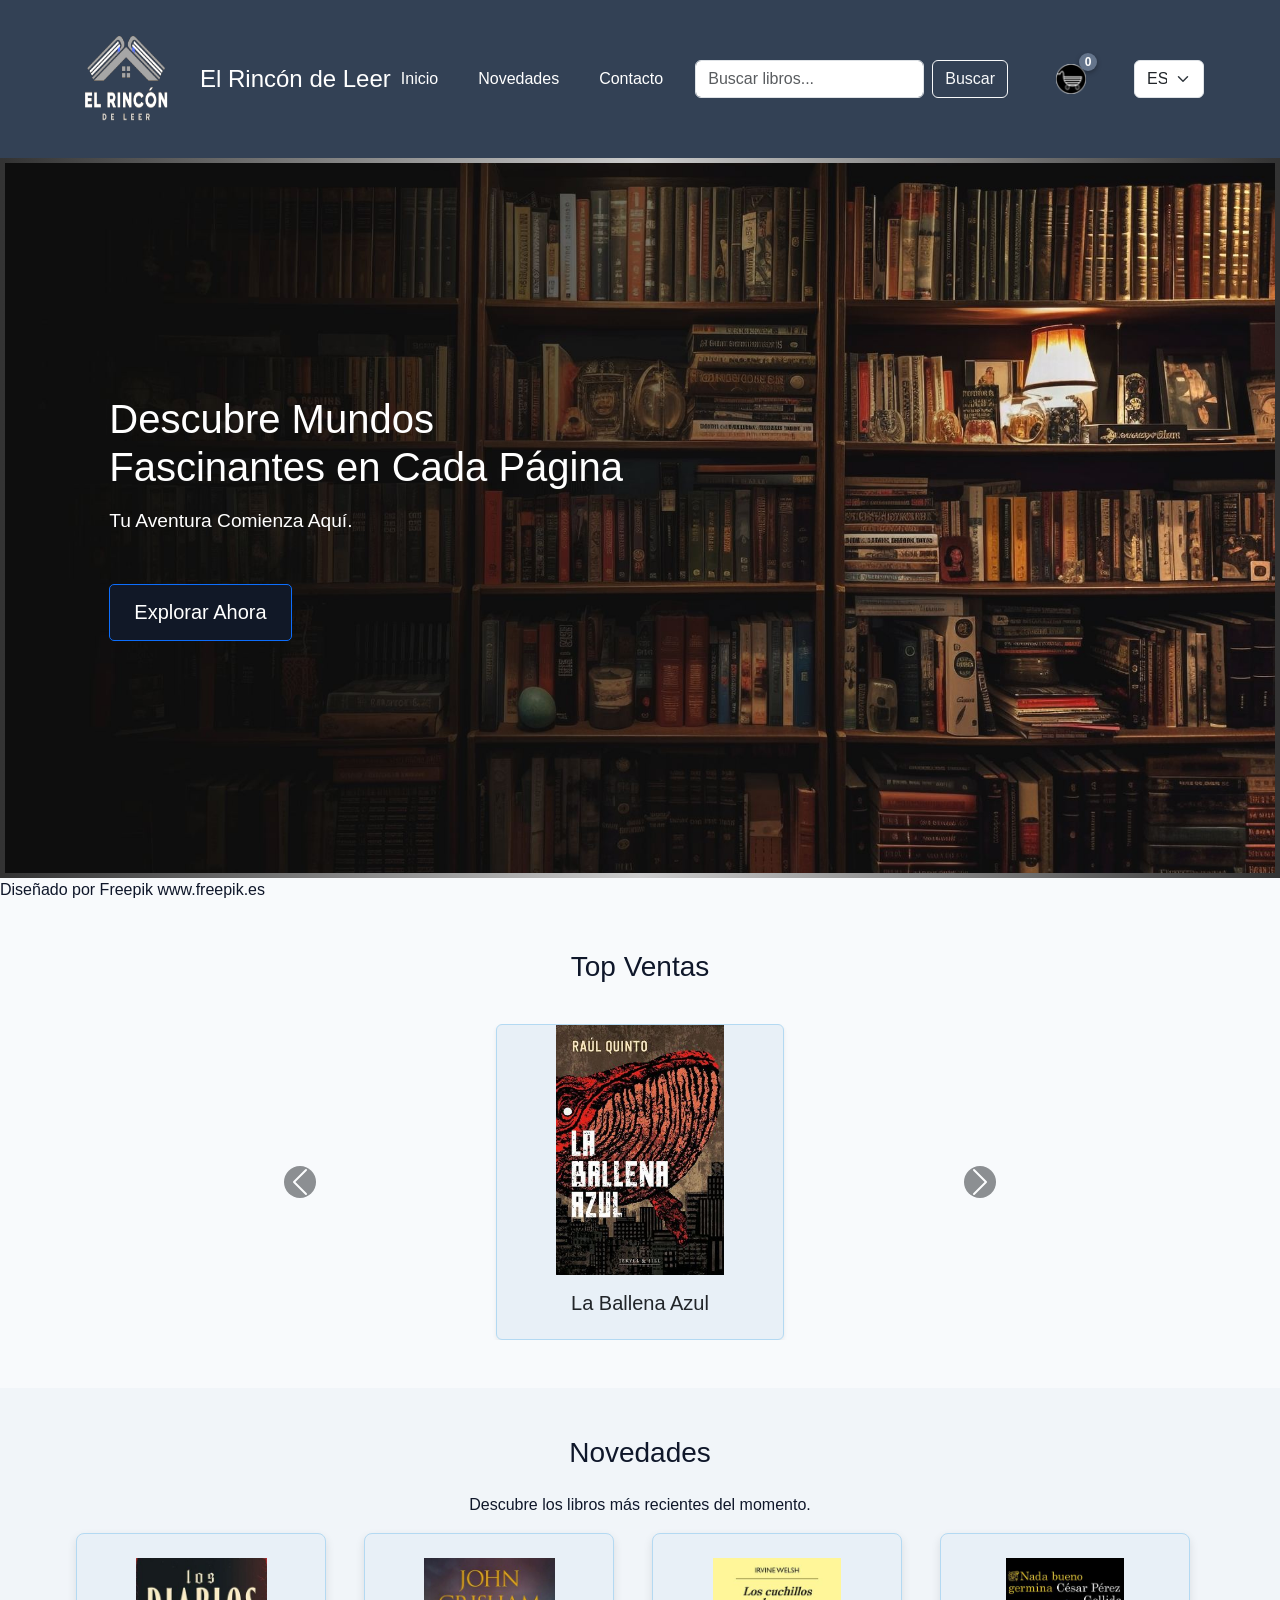
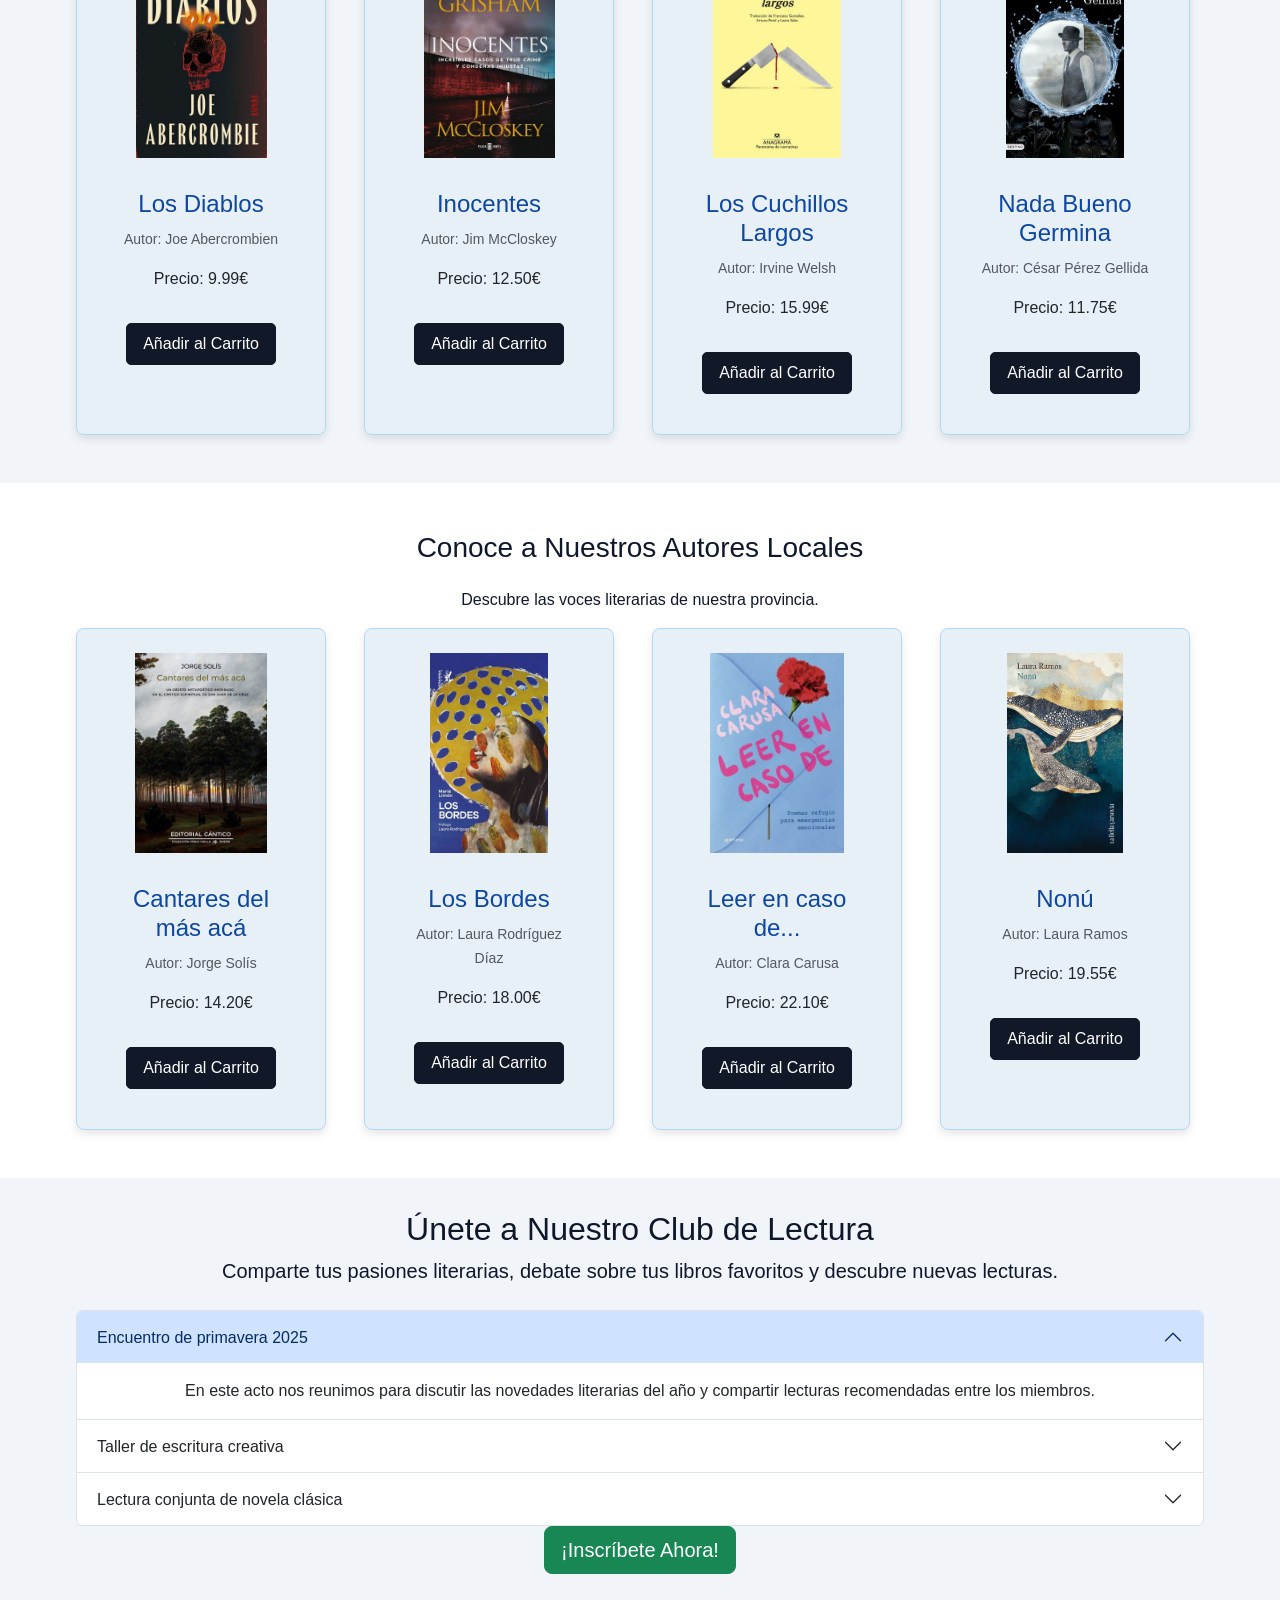
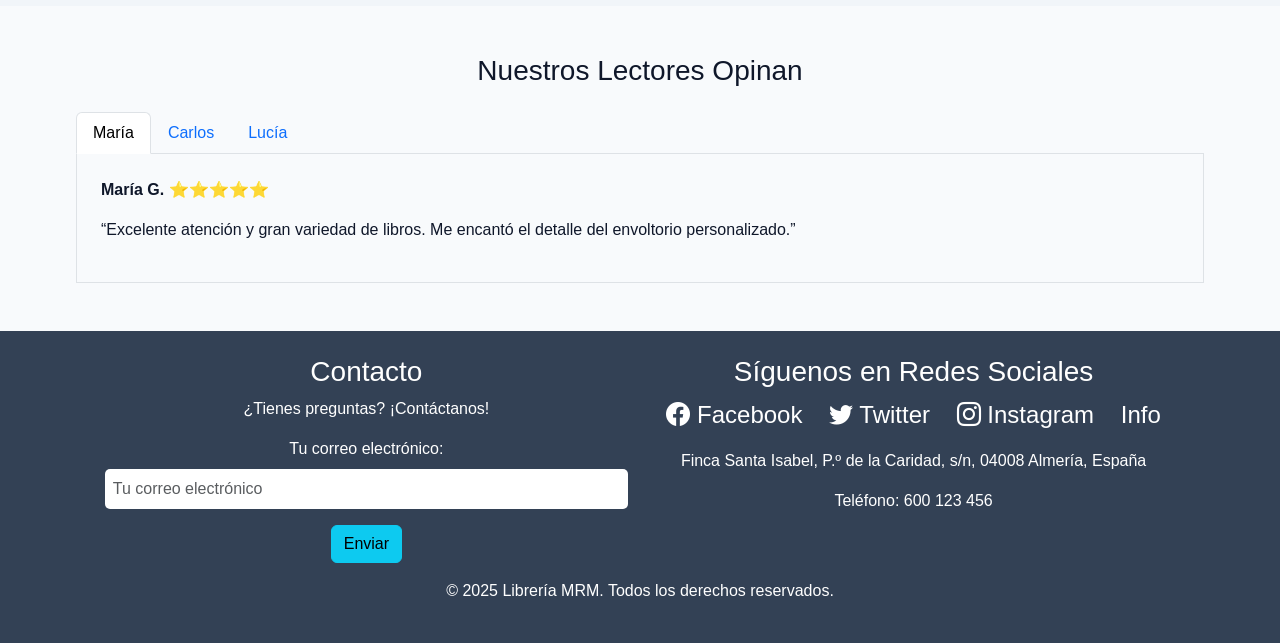
==== commit 46c2aa7f: "Nuevas mejoras: Logo" ====
--- a/index.html
+++ b/index.html
@@ -24,7 +24,7 @@
         <div class="container-fluid px-0">
           <!-- Logo y título -->
           <a href="index.html" class="navbar-brand d-flex align-items-center" title="Inicio">
-            <img id="my-logo" src="Iconos/logo.png" alt="Logo de El Rincón de Leer" width="100" height="100">
+            <img id="my-logo" src="Iconos/Logo.png" alt="Logo de El Rincón de Leer" width="100" height="100">
           </a>
           <h1 class="ms-2 mb-0 h4">El Rincón de Leer</h1>
 
